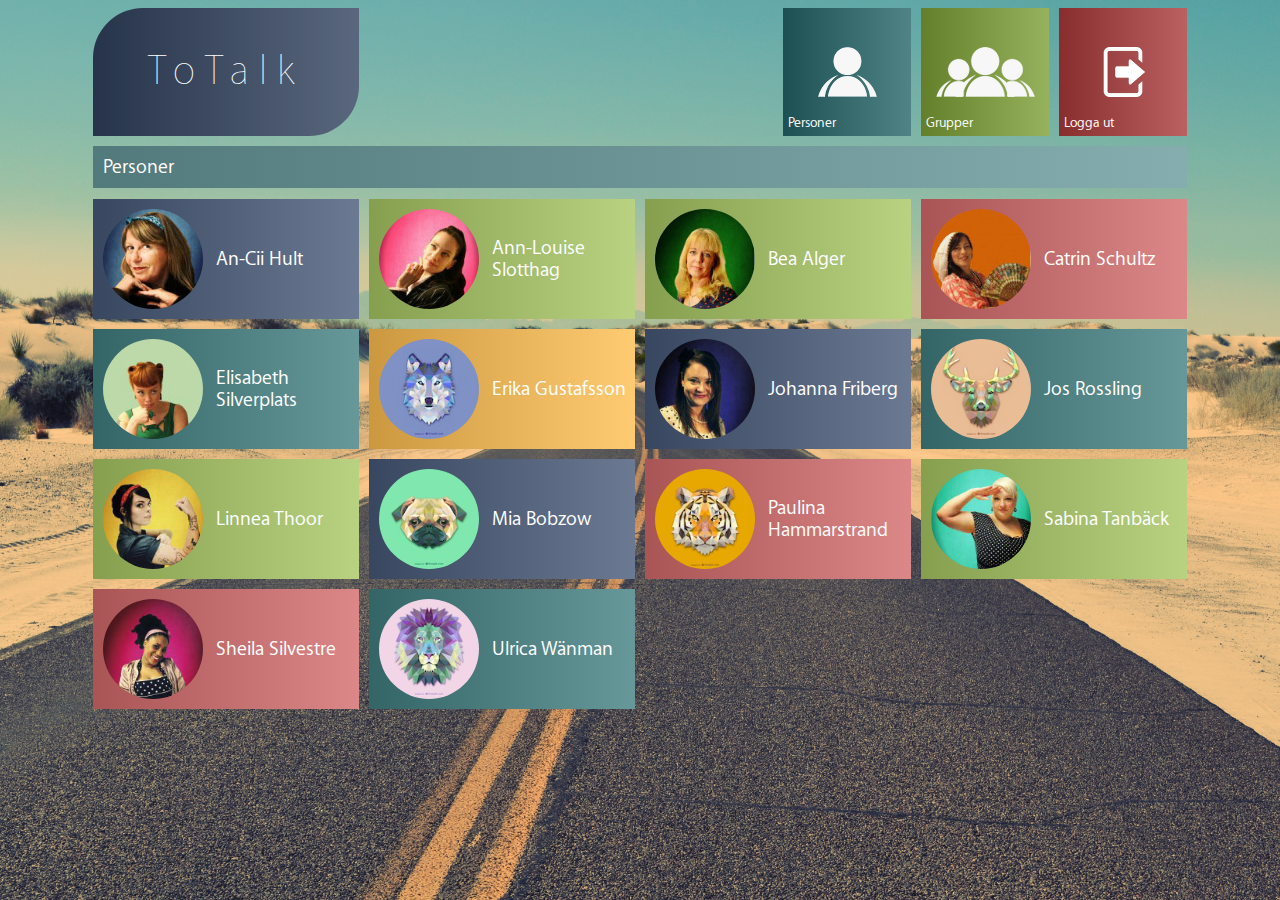
==== WebContent/zzz.html @ fb5f81db "Added lazy loading for members / documents / pictures / videos for all groups on the group-page. Add" ====
<!DOCTYPE html>
<html>
<head>
<meta http-equiv="Content-Type" content="text/html; charset=utf-8" />
<title>EzMsg</title>
<link rel="stylesheet" href="css/ezmsg-fonts.css">
<link rel="stylesheet" href="css/badge.css">
<link rel="stylesheet" href="css/ezmsg-colors-base.css">
<link rel="stylesheet" href="css/ezmsg-colors-3.css">
<link rel="stylesheet" href="css/ezmsg.css">
<script src="resources/jquery-1.10.2.min.js"></script>
<script src="resources/masonry.pkgd.min.js"></script>
<script src="js/ezmsg.js"></script>
</head>
<body>
	<div class="content">
		<div class="js-masonry" data-masonry-options='{ "columnWidth": 128, "itemSelector": ".m-item", "gutter": 10 }'>
			<div class="m-item square color-1-0 w2 logo">
				<div class="fulltext">ToTalk</div>
			</div>
			<div class="m-item square button color-2-0 persons skip-3 action-slide" data-slide-id="slider-persons">
				<div>Personer</div>
			</div>
			<div class="m-item square button color-3-0 groups action-slide" data-slide-id="slider-groups">
				<div>Grupper</div>
			</div>
			<!--  				<div class="m-item square button color-4-0 settings action-slide" data-slide-id="slider-settings"><div>Inställningar</div></div> -->
			<div class="m-item square button color-5-0 logout">
				<div>Logga ut</div>
			</div>
		</div>
	</div>
	<div class="content">
		<div class="slider">
			<div class="slider-tab slider-persons">
				<div class="js-masonry" data-masonry-options='{ "columnWidth": 128, "itemSelector": ".m-item", "gutter": 10 }'>
					<div class="m-item color-2-1 wf header">Personer</div>
					<div class="m-item profile color-1-2" id="p-a450278e-241e-4206-b3cf-ace05911a7da">
						<img class="round margin" src="p/3f6fb455-27a3-4edb-8d25-5009050d4467.jpg" alt="An-Cii Hult">
						<h3>An-Cii Hult</h3>
						<div class="message-area">
							<div class="messages">
								<div class="me">Hej</div>
								<div class="them">Hej</div>
								<div class="me">Vad gör du?</div>
								<div class="me">Jag har tråkigt</div>
								<div class="them">Ok, jag pillar med CSS</div>
							</div>
						</div>
					</div>
					<div class="m-item profile color-3-2" id="p-64ce7298-5330-497b-80c8-24613d970517">
						<img class="round margin" src="p/1a76a869-2bea-4d3a-8cc1-167838b16751.jpg" alt="Ann-Louise Slotthag">
						<h3>Ann-Louise Slotthag</h3>
						<div class="message-area">
							<div class="messages">
								<div class="me">Hej</div>
								<div class="them">Hej</div>
								<div class="me">Vad gör du?</div>
								<div class="me">Jag har tråkigt</div>
								<div class="them">Ok, jag pillar med CSS</div>
							</div>
						</div>
					</div>
					<div class="m-item profile color-3-2" id="p-7413379e-66e2-4748-a0a5-8432d54ec380">
						<img class="round margin" src="p/f3bc271f-5248-43d7-bcfb-cc2fadc77442.jpg" alt="Bea Alger">
						<h3>Bea Alger</h3>
						<div class="message-area">
							<div class="messages">
								<div class="me">Hej</div>
								<div class="them">Hej</div>
								<div class="me">Vad gör du?</div>
								<div class="me">Jag har tråkigt</div>
								<div class="them">Ok, jag pillar med CSS</div>
							</div>
						</div>
					</div>
					<div class="m-item profile color-5-2" id="p-9765862e-268a-4465-a238-3c7b7373d438">
						<img class="round margin" src="p/00b0ac4c-19df-48fb-bcdb-37871c68152a.jpg" alt="Catrin Schultz">
						<h3>Catrin Schultz</h3>
						<div class="message-area">
							<div class="messages">
								<div class="me">Hej</div>
								<div class="them">Hej</div>
								<div class="me">Vad gör du?</div>
								<div class="me">Jag har tråkigt</div>
								<div class="them">Ok, jag pillar med CSS</div>
							</div>
						</div>
					</div>
					<div class="m-item profile color-2-2" id="p-30212293-442e-46e1-ad41-f341d7d0a809">
						<img class="round margin" src="p/0d50f162-9da5-46fc-a6aa-7e7b13196b47.jpg" alt="Elisabeth Silverplats">
						<h3>Elisabeth Silverplats</h3>
						<div class="message-area">
							<div class="messages">
								<div class="me">Hej</div>
								<div class="them">Hej</div>
								<div class="me">Vad gör du?</div>
								<div class="me">Jag har tråkigt</div>
								<div class="them">Ok, jag pillar med CSS</div>
							</div>
						</div>
					</div>
					<div class="m-item profile color-4-2" id="p-282d21c6-696d-45fa-a8ab-f1abcf8615e1">
						<img class="round margin" src="p/default01.jpg" alt="Erika Gustafsson">
						<h3>Erika Gustafsson</h3>
						<div class="message-area">
							<div class="messages">
								<div class="me">Hej</div>
								<div class="them">Hej</div>
								<div class="me">Vad gör du?</div>
								<div class="me">Jag har tråkigt</div>
								<div class="them">Ok, jag pillar med CSS</div>
							</div>
						</div>
					</div>
					<div class="m-item profile color-1-2" id="p-74e7da80-51df-4aca-a1c5-ffefaa8a5347">
						<img class="round margin" src="p/ceddb0f6-cd6a-4320-a087-c70ba1a3664f.jpg" alt="Johanna Friberg">
						<h3>Johanna Friberg</h3>
						<div class="message-area">
							<div class="messages">
								<div class="me">Hej</div>
								<div class="them">Hej</div>
								<div class="me">Vad gör du?</div>
								<div class="me">Jag har tråkigt</div>
								<div class="them">Ok, jag pillar med CSS</div>
							</div>
						</div>
					</div>
					<div class="m-item profile color-2-2" id="p-c0911e78-be7a-478b-8aae-c7994d71aa14">
						<img class="round margin" src="p/default02.jpg" alt="Jos Rossling">
						<h3>Jos Rossling</h3>
						<div class="message-area">
							<div class="messages">
								<div class="me">Hej</div>
								<div class="them">Hej</div>
								<div class="me">Vad gör du?</div>
								<div class="me">Jag har tråkigt</div>
								<div class="them">Ok, jag pillar med CSS</div>
							</div>
						</div>
					</div>
					<div class="m-item profile color-3-2" id="p-162fbea2-a0bf-4744-9716-2f265eddbeab">
						<img class="round margin" src="p/1e95aaea-f5b2-44bc-a2bd-294d4be11f54.jpg" alt="Linnea Thoor">
						<h3>Linnea Thoor</h3>
						<div class="message-area">
							<div class="messages">
								<div class="me">Hej</div>
								<div class="them">Hej</div>
								<div class="me">Vad gör du?</div>
								<div class="me">Jag har tråkigt</div>
								<div class="them">Ok, jag pillar med CSS</div>
							</div>
						</div>
					</div>
					<div class="m-item profile color-1-2" id="p-49c66b88-4bc2-411b-a34a-58adff48ed2c">
						<img class="round margin" src="p/default03.jpg" alt="Mia Bobzow">
						<h3>Mia Bobzow</h3>
						<div class="message-area">
							<div class="messages">
								<div class="me">Hej</div>
								<div class="them">Hej</div>
								<div class="me">Vad gör du?</div>
								<div class="me">Jag har tråkigt</div>
								<div class="them">Ok, jag pillar med CSS</div>
							</div>
						</div>
					</div>
					<div class="m-item profile color-5-2" id="p-d94d9bf3-b082-417f-949a-3283c025f64d">
						<img class="round margin" src="p/default04.jpg" alt="Paulina Hammarstrand">
						<h3>Paulina Hammarstrand</h3>
						<div class="message-area">
							<div class="messages">
								<div class="me">Hej</div>
								<div class="them">Hej</div>
								<div class="me">Vad gör du?</div>
								<div class="me">Jag har tråkigt</div>
								<div class="them">Ok, jag pillar med CSS</div>
							</div>
						</div>
					</div>
					<div class="m-item profile color-3-2" id="p-5b1504f6-5dc0-4539-9881-d850f4d59ae5">
						<img class="round margin" src="p/cd7dcba3-af2c-4461-bf5b-9e00ea324081.jpg" alt="Sabina Tanbäck">
						<h3>Sabina Tanbäck</h3>
						<div class="message-area">
							<div class="messages">
								<div class="me">Hej</div>
								<div class="them">Hej</div>
								<div class="me">Vad gör du?</div>
								<div class="me">Jag har tråkigt</div>
								<div class="them">Ok, jag pillar med CSS</div>
							</div>
						</div>
					</div>
					<div class="m-item profile color-5-2" id="p-a096b041-96ac-49c9-a6db-ad28f499eb91">
						<img class="round margin" src="p/969e3102-d695-47c1-a59f-fcac5d57c871.jpg" alt="Sheila Silvestre">
						<h3>Sheila Silvestre</h3>
						<div class="message-area">
							<div class="messages">
								<div class="me">Hej</div>
								<div class="them">Hej</div>
								<div class="me">Vad gör du?</div>
								<div class="me">Jag har tråkigt</div>
								<div class="them">Ok, jag pillar med CSS</div>
							</div>
						</div>
					</div>
					<div class="m-item profile color-2-2" id="p-0d2e1b1e-2298-4d6d-810c-70ab83fbd647">
						<img class="round margin" src="p/default05.jpg" alt="Ulrica Wänman">
						<h3>Ulrica Wänman</h3>
						<div class="message-area">
							<div class="messages">
								<div class="me">Hej</div>
								<div class="them">Hej</div>
								<div class="me">Vad gör du?</div>
								<div class="me">Jag har tråkigt</div>
								<div class="them">Ok, jag pillar med CSS</div>
							</div>
						</div>
					</div>
				</div>
			</div>
			<div class="slider-tab slider-groups">
				<div class="js-masonry" data-masonry-options='{ "columnWidth": 128, "itemSelector": ".m-item", "gutter": 10 }'>
					<div class="m-item color-3-1 wf header">Grupper</div>
					<div class="m-item color-4-3 w4">
						<div class="fulltext">forumSKILL</div>
					</div>
					<div class="m-item square button members color-4-2" data-id="g-7d85aa49-de7d-49a5-b253-41ca07fe7089" data-slide-id="slider-members">
						<div>Medlemmar</div>
					</div>
					<div class="m-item square button documents color-4-2" data-id="g-7d85aa49-de7d-49a5-b253-41ca07fe7089" data-slide-id="slider-documents">
						<div>Dokument</div>
					</div>
					<div class="m-item square button pictures color-4-2" data-id="g-7d85aa49-de7d-49a5-b253-41ca07fe7089" data-slide-id="slider-pictures">
						<div>Bilder</div>
					</div>
					<div class="m-item square button videos color-4-2" data-id="g-7d85aa49-de7d-49a5-b253-41ca07fe7089" data-slide-id="slider-videos">
						<div>Filmer</div>
					</div>
					<div class="m-item skip-2 w6 h0 data color-4-2 g-7d85aa49-de7d-49a5-b253-41ca07fe7089">
					
						<div class="slider">
							<div class="slider-tab slider-members">
								<div class="header">Medlemmar</div>
							</div>
							<div class="slider-tab slider-documents">
								<div class="header">Dokument</div>
							</div>
							<div class="slider-tab slider-pictures">
								<div class="header">Bilder</div>
							</div>
							<div class="slider-tab slider-videos">
								<div class="header">Filmer</div>
							</div>
						</div>
					
					</div>
					<div class="m-item color-1-3 w4">
						<div class="fulltext">Mamas Retro Centrum</div>
					</div>
					<div class="m-item square button members color-1-2" data-id="g-49e6f2b3-b6c5-447c-8f79-e3baa07fa9ec">
						<div>Medlemmar</div>
					</div>
					<div class="m-item square button documents color-1-2" data-id="g-49e6f2b3-b6c5-447c-8f79-e3baa07fa9ec">
						<div>Dokument</div>
					</div>
					<div class="m-item square button pictures color-1-2" data-id="g-49e6f2b3-b6c5-447c-8f79-e3baa07fa9ec">
						<div>Bilder</div>
					</div>
					<div class="m-item square button videos color-1-2" data-id="g-49e6f2b3-b6c5-447c-8f79-e3baa07fa9ec">
						<div>Filmer</div>
					</div>
					<div class="m-item skip-2 w6 h0 data color-1-2 g-49e6f2b3-b6c5-447c-8f79-e3baa07fa9ec"></div>
					<div class="m-item color-5-3 w4">
						<div class="fulltext">Mamas Retro Gårdsten</div>
					</div>
					<div class="m-item square button members color-5-2" data-id="g-29d08eb6-a3ad-49b4-8f88-0b88c519f4bb">
						<div>Medlemmar</div>
					</div>
					<div class="m-item square button documents color-5-2" data-id="g-29d08eb6-a3ad-49b4-8f88-0b88c519f4bb">
						<div>Dokument</div>
					</div>
					<div class="m-item square button pictures color-5-2" data-id="g-29d08eb6-a3ad-49b4-8f88-0b88c519f4bb">
						<div>Bilder</div>
					</div>
					<div class="m-item square button videos color-5-2" data-id="g-29d08eb6-a3ad-49b4-8f88-0b88c519f4bb">
						<div>Filmer</div>
					</div>
					<div class="m-item skip-2 w6 h0 data color-5-2 g-29d08eb6-a3ad-49b4-8f88-0b88c519f4bb"></div>
					<div class="m-item color-2-3 w4">
						<div class="fulltext">Norma</div>
					</div>
					<div class="m-item square button members color-2-2" data-id="g-a5141cd1-4009-4db6-a853-9eebe97c26c5">
						<div>Medlemmar</div>
					</div>
					<div class="m-item square button documents color-2-2" data-id="g-a5141cd1-4009-4db6-a853-9eebe97c26c5">
						<div>Dokument</div>
					</div>
					<div class="m-item square button pictures color-2-2" data-id="g-a5141cd1-4009-4db6-a853-9eebe97c26c5">
						<div>Bilder</div>
					</div>
					<div class="m-item square button videos color-2-2" data-id="g-a5141cd1-4009-4db6-a853-9eebe97c26c5">
						<div>Filmer</div>
					</div>
					<div class="m-item skip-2 w6 h0 data color-2-2 g-a5141cd1-4009-4db6-a853-9eebe97c26c5"></div>
				</div>
			</div>
			<div class="slider-tab slider-settings">
				<div class="js-masonry" data-masonry-options='{ "columnWidth": 128, "itemSelector": ".m-item", "gutter": 10 }'>
					<div class="m-item color-4-1 wf header">Inställningar</div>
				</div>
			</div>
		</div>
		<div id="hover"></div>
	</div>
	<div class="data" id="data-overlay">
		<div class="overlay">
			<div class="name"></div>
			<div class="actions">
				<span class="action-send" data-content="data-send"></span>
			</div>
		</div>
	</div>
	<script src="js/ezmsg.js"></script>
</body>
</html>
---- WebContent/css/ezmsg-fonts.css ----
@font-face {
	font-family:'Myriad Set Pro';
	font-style:normal;
	font-weight:100;
	src:url("fonts/myriad-set-pro_ultralight.woff") format("woff"), url("fonts/myriad-set-pro_ultralight.ttf") format("truetype");
	*src:url('');
	/* Copyright (c) 1992 Adobe Systems Incorporated. All Rights Reserved. Myriad is a trademark of Adobe Systems Incorporated. */
}

@font-face {
	font-family:'Myriad Set Pro';
	font-style:normal;
	font-weight:200;
	src:url("fonts/myriad-set-pro_thin.woff") format("woff"), url("fonts/myriad-set-pro_thin.ttf") format("truetype");
	*src:url('');
	/* Copyright (c) 1992 Adobe Systems Incorporated. All Rights Reserved. Myriad is a trademark of Adobe Systems Incorporated. */
}

@font-face {
	font-family:'Myriad Set Pro';
	font-style:normal;
	font-weight:400;
	src:url("fonts/myriad-set-pro_text.woff") format("woff"), url("fonts/myriad-set-pro_text.ttf") format("truetype");
	*src:url('');
	/* Copyright (c) 1992 Adobe Systems Incorporated. All Rights Reserved. Myriad is a trademark of Adobe Systems Incorporated. */
}

@font-face {
	font-family:'Myriad Set Pro';
	font-style:normal;
	font-weight:600;
	src:url("fonts/myriad-set-pro_semibold.woff") format("woff"), url("fonts/myriad-set-pro_semibold.ttf") format("truetype");
	*src:url('');
	/* Copyright (c) 1992 Adobe Systems Incorporated. All Rights Reserved. Myriad is a trademark of Adobe Systems Incorporated. */
}
---- WebContent/css/badge.css ----
.outer-badge {
	background: #fff;
	border: 1px solid #ccc;
	min-width: 36px;
	height: 36px;
	border-radius: 18px;
	-moz-border-radius: 18px;
	-webkit-border-radius: 18px;
	box-shadow: 0px 1px 5px #ccc;
	-moz-box-shadow: 0px 1px 5px #ccc;
	-webkit-box-shadow: 0px 1px 5px #ccc;
	float: left;
	position: absolute;
	z-index: 10000;
	right: 10px;
	top: 10px;
}

.inner-badge {
	min-width: 30px;
	height: 30px;
	border-radius: 15px;
	-moz-border-radius: 15px;
	-webkit-border-radius: 15px;
	background: #f13c31;
	background: -moz-linear-gradient(100% 100% 90deg, #f13c31, #f79690);
	background: -webkit-gradient(linear, 0% 0%, 0% 100%, from(#f79690), to(#f13c31));
	background: -webkit-linear-gradient(#f79690, #f13c31);
	background: -o-linear-gradient(#f79690, #f13c31);
	margin: 2px;
	z-index: 10001;
}

.the-badge {
	color: #fff;
	padding: 4px 5px;
	margin: 0;
	text-align: center;
	text-shadow: 0px -1px 1px #e01b0f;
	z-index: 10002;
}

.the-badge.text {
	font-size: 18px;
}

.the-badge.number {
	font-size: 22px;
}
---- WebContent/css/ezmsg-colors-base.css ----
html {
	color: #FFF;
}

/*body {
	background: -webkit-gradient(linear, left top, left bottom, color-stop(0%, rgba(28, 29, 29, 1.0)), color-stop(100%, rgba(28, 29, 29, 0.5)));
	background-attachment: fixed;
	background-size: cover;
}*/

body {
	background-image: url(../img/background07.jpg);
	background-repeat: no-repeat;
	background-position: 50% 50%;
	background-color: #000000;
	background-attachment: fixed;
	background-size: cover;
}

.m-item {
	background: -moz-linear-gradient(left, rgba(0, 0, 0, 0.2) 0%, rgba(255, 255, 255, 0.2) 100%);
	background: -webkit-gradient(linear, left top, right top, color-stop(0%, rgba(0, 0, 0, 0.2)), color-stop(100%, rgba(255, 255, 255, 0.2)));
	background: -webkit-linear-gradient(left, rgba(0, 0, 0, 0.2) 0%, rgba(255, 255, 255, 0.2) 100%);
	background: -o-linear-gradient(left, rgba(0, 0, 0, 0.2) 0%, rgba(255, 255, 255, 0.2) 100%);
	background: -ms-linear-gradient(left, rgba(0, 0, 0, 0.2) 0%, rgba(255, 255, 255, 0.2) 100%);
	background: linear-gradient(left, rgba(0, 0, 0, 0.2) 0%, rgba(255, 255, 255, 0.2) 100%);
	filter: progid:DXImageTransform.Microsoft.gradient(startColorstr='#33000000', endColorstr='#33ffffff', GradientType=1);
}

.btn {
	font-size: 1em;
	margin-right: 2em;
	margin-top: 1em;
	background-color: #DBE2F2;
	border: 1px solid #C2CEE9;
	color: #222222;
	cursor: pointer;
	display: inline-block;
	line-height: 26px;
	opacity: 0.6;
	padding: 0.2em 1.5em;
	text-align: center;
	text-decoration: none;
	vertical-align: middle;
	border-radius: 3px;
	-webkit-border-radius: 3px;
	-moz-border-radius: 3px;
	margin-right: 2em;
}

.btn:hover {
	background-color: #4566A9;
	color: #ffffff;
}
---- WebContent/css/ezmsg-colors-3.css ----
.color-1-0 { background-color: #30415D }
.color-1-1 { background-color: #687892 }
.color-1-2 { background-color: #465977 }
.color-1-3 { background-color: #1D304F }
.color-1-4 { background-color: #0C1D37 }

.color-2-0 { background-color: #236467 }
.color-2-1 { background-color: #67989A }
.color-2-2 { background-color: #417E80 }
.color-2-3 { background-color: #0D4A4D }
.color-2-4 { background-color: #003133 }

.color-3-0 { background-color: #7D9F35 }
.color-3-1 { background-color: #D5EF9F }
.color-3-2 { background-color: #A7C763 }
.color-3-3 { background-color: #577714 }
.color-3-4 { background-color: #364F00 }

.color-4-0 { background-color: #FCAD26;}
.color-4-1 { background-color: #FFCD78 }
.color-4-2 { background-color: #FFBE4F }
.color-4-3 { background-color: #D78A05 }
.color-4-4 { background-color: #A96B00 }

.color-5-0 { background-color: #AA3939 }
.color-5-1 { background-color: #FFAAAA }
.color-5-2 { background-color: #D46A6A }
.color-5-3 { background-color: #801515 }
.color-5-4 { background-color: #550000 }
---- WebContent/css/ezmsg.css ----
/*
 * GENERAL STUFF
 */
html,body,div,span,applet,object,iframe,h1,h2,h3,h4,h5,h6,p,blockquote,pre,a,abbr,acronym,address,big,cite,code,del,dfn,em,img,ins,kbd,q,s,samp,small,strike,strong,sub,sup,tt,var,b,u,i,center,dl,dt,dd,ol,ul,li,fieldset,form,label,legend,table,caption,tbody,tfoot,thead,tr,th,td,article,aside,canvas,details,embed,figure,figcaption,footer,header,hgroup,menu,nav,output,ruby,section,summary,time,mark,audio,video
	{
	border: 0;
	font: inherit;
	vertical-align: baseline;
	outline: none;
	-webkit-font-smoothing: antialiased;
	-webkit-box-sizing: border-box;
	-moz-box-sizing: border-box;
	box-sizing: border-box;
}

html {
	word-wrap: break-word;
	font-family: 'Myriad Set Pro', sans-serif;
	font-size: 1em;
}

body {
	font-size: 90%;
}

.content {
	width: 1094px;
	margin: 0 auto;
	overflow: hidden;
	position: relative;
}

.content>.slider {
	position: relative;
	top: 0px;
	left: 0px;
	width: 10000px;
}

.content>.slider .slider-tab {
	float: left;
	width: 1114px;
}

.m-item>.slider {
	position: relative;
	top: 0px;
	left: 0px;
	width: 10000px;
}

.m-item>.slider .slider-tab {
	float: left;
	width: 818px;
	padding: 10px;
}

.data {
	display: none;
}

.round {
	-moz-border-radius: 50%;
	-webkit-border-radius: 50%;
	border-radius: 50%;
}

.margin {
	margin: 10px;
}

.loader {
	background: url(../img/o-000000-0.5.png);
	-moz-border-radius: 5px;
	-webkit-border-radius: 5px;
	border-radius: 5px;
	margin: 10px auto;
	padding: 10px 10px 7px 10px;
	width: 68px;
}

.loader-target {
	margin-left: -10px;
}

/*
 * MASONRY GENERAL
 */
.m-item {
	width: 128px;
	margin-bottom: 10px;
	overflow: hidden;
}

.m-item.square {
	height: 128px;
}

.m-item.w2 {
	width: 266px;
}

.m-item.w4 {
	width: 542px;
}

.m-item.w6 {
	width: 818px;
}

.m-item.w7 {
	width: 956px;
}

.m-item.w8,.m-item.wf {
	width: 1094px;
}

.m-item.h0 {
	height: 0px;
}

.m-item.header {
	font-size: 1.4em;
	font-weight: 400;
	padding: 10px;
}

.m-item.skip-1 {
	margin-left: 138px;
}

.m-item.skip-2 {
	margin-left: 276px;
}

.m-item.skip-3 {
	margin-left: 414px;
}

.m-item.skip-1-top {
	margin-top: 40px;
}

.m-item .fulltext {
	font-size: 3em;
	line-height: 108px;
	font-weight: 100;
	padding: 10px;
	margin: 0;
}
.m-item>.slider .header {
	font-size: 1.2em;
	font-weight: 400;
	padding: 10px;
	background: url(../img/o-000000-0.3.png);
}
/*
 * MASONRY OVERRIDE
 */
.m-item.button {
	cursor: pointer;
}

.m-item.button>div {
	background-position: center center;
	background-repeat: no-repeat;
	height: 100%;
	width: 100%;
	padding-top: 107px;
	padding-left: 5px;
}

.m-item.profile {
	width: 266px;
	cursor: pointer;
}

.m-item.profile img {
	display: inline-block;
	width: 100px;
	height: 100px;
	margin: 10px;
	vertical-align: middle;
}

.m-item.profile h3 {
	vertical-align: middle;
	font-size: 1.4em;
	display: inline-block;
	width: calc(100% -   124px);
}

.m-item.profile .message-area {
	font-size: 1.1em;
	height: calc(100% -   120px);
	display: none;
	background: url(../img/o-FFFFFF-0.5.png);
	color: #000;
	border-top: 1px solid #000;
}

.m-item.logo {
	-webkit-border-top-left-radius: 50px;
	-webkit-border-bottom-right-radius: 50px;
	-moz-border-radius-topleft: 50px;
	-moz-border-radius-bottomright: 50px;
	border-top-left-radius: 50px;
	border-bottom-right-radius: 50px;
}

.m-item.logo>div {
	text-align: center;
	letter-spacing: 10px;
}

.m-item.groups>div,.m-item.members>div {
	background-image: url(../img/icon-groups.png);
}

.m-item.persons>div {
	background-image: url(../img/icon-persons.png);
}

.m-item.settings>div {
	background-image: url(../img/icon-settings.png);
}

.m-item.logout>div {
	background-image: url(../img/icon-logout.png);
}

.m-item.pictures>div {
	background-image: url(../img/icon-pictures.png);
}

.m-item.videos>div {
	background-image: url(../img/icon-videos.png);
}

.m-item.documents>div {
	background-image: url(../img/icon-documents.png);
}

.scroll-y {
	overflow-y: scroll !important;
}

.loader-target > .profile {
	width: 259px;
	display: inline-block;
	margin: 10px 0 0 10px;
	cursor: auto;
}

/*
 * MESSAGES
 */
.message-area .messages .them {
	padding: 10px;
}

.message-area .messages .me {
	background: url(../img/o-FFFFFF-0.5.png);
	padding: 10px;
}

/*
 * EFFECTS
 */
  
.m-item .overlay {
	width: 100%;
	height: 100%;
	padding: 4px;
	background: url(../img/o-000000-0.5.png) repeat;
}

.full-overlay {
	position: absolute;
	top: 0;
	left: 0;
	width: 100%;
	height: 100%;
	background-image: url(../img/o-000000-0.5.png);
}

.send-message .text-area textarea {
	color: #000;
	-moz-border-radius: 8px;
	-webkit-border-radius: 8px;
	border-radius: 8px;
	margin: 10px 0px 10px 0px;
	padding: 10px;
	height: 200px;
	width: 100%;
	border: #999 1px solid;
}

.send-message textarea:focus {
	outline: none;
	border: #35a5e5 1px solid;
}

/*
 * BOXES
 */
.info,.success,.error,.warning,.tip,.secure,.message,.download,.purchase,.print{margin:20px 50px; padding:10px;-webkit-border-radius: 3px;-moz-border-radius: 3px;border-radius: 3px;}
.info h4,.success h4,.error h4,.warning h4,.tip h4,.secure h4,.message h4,.download h4,.purchase h4,.print h4 { margin:5px 5px 5px 80px;padding:0; font-size:1.4em;}
.info p,.success p,.error p,.warning p,.tip p,.secure p,.message p,.download p,.purchase p,.print p { font-size:1.2em; color:#000; margin:5px 5px 5px 80px; }
.info{border:1px solid #0e7fad;color:#0e7fad;background:#c0e9fa url('../img/info-info.png') no-repeat; background-position:30px 20px;}
.success{border:1px solid #4f8746;color:#4f8746;background:#d4ffcd url('../img/info-success.png') no-repeat; background-position:30px 20px;}
.error{border:1px solid #641f1a;color:#641f1a;background:#ffd2d4 url('../img/info-error.png') no-repeat; background-position:30px 20px;}
.warning{border:1px solid #9d9c49;color:#9d9c49;background:#fdfdcb url('../img/info-warning.png') no-repeat; background-position:30px 20px;}
.tip{border:1px solid #c77d10;color:#c77d10;background:#f9d69e url('../img/info-tip.png') no-repeat; background-position:30px 20px;}
.secure{border:1px solid #9638f1;color:#9638f1;background:#e5cefc url('../img/info-secure.png') no-repeat; background-position:30px 20px;}
.message{border:1px solid #000;color:#000;background:#efefef url('../img/info-message.png') no-repeat; background-position:30px 20px;}
.download{border:1px solid #04b5eb;color:#04b5eb;background:#f7f7f7 url('../img/info-download.png') no-repeat; background-position:30px 20px;}
.purchase{border:1px solid #426164;color:#426164;background:#c2e1e3 url('../img/info-purchase.png') no-repeat; background-position:30px 20px;}
.print{border:1px solid #3c4b5e;color:#3c4b5e;background:#c8d9e3 url('../img/info-print.png') no-repeat; background-position:30px 20px;}
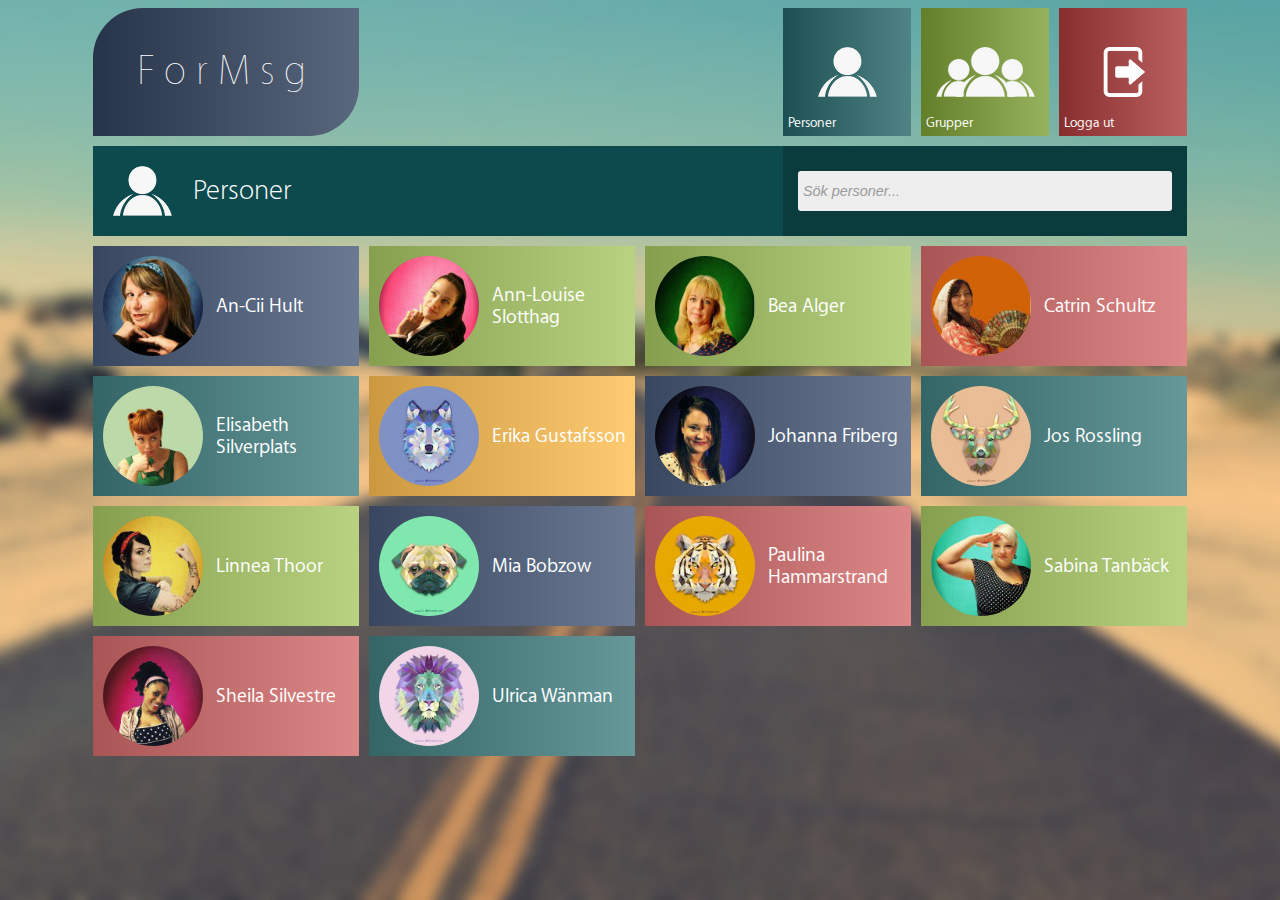
==== commit 63847bbf: "Added latest data as data-dump, added clickTarget for profiles so clicking on text and input-fields " ====
--- a/WebContent/zzz.html
+++ b/WebContent/zzz.html
@@ -3,7 +3,7 @@
 <html>
 <head>
 <meta http-equiv="Content-Type" content="text/html; charset=utf-8" />
-<title>EzMsg</title>
+<title>ForMessage</title>
 <link rel="stylesheet" href="css/ezmsg-fonts.css">
 <link rel="stylesheet" href="css/badge.css">
 <link rel="stylesheet" href="css/ezmsg-colors-base.css">
@@ -17,7 +17,7 @@
 	<div class="content">
 		<div class="js-masonry" data-masonry-options='{ "columnWidth": 128, "itemSelector": ".m-item", "gutter": 10 }'>
 			<div class="m-item square color-1-0 w2 logo">
-				<div class="fulltext">ToTalk</div>
+				<div class="fulltext">ForMsg</div>
 			</div>
 			<div class="m-item square button color-2-0 persons skip-3 action-slide" data-slide-id="slider-persons">
 				<div>Personer</div>
@@ -35,275 +35,222 @@
 		<div class="slider">
 			<div class="slider-tab slider-persons">
 				<div class="js-masonry" data-masonry-options='{ "columnWidth": 128, "itemSelector": ".m-item", "gutter": 10 }'>
-					<div class="m-item color-2-1 wf header">Personer</div>
+					<div class="m-item color-2-3 wf header header-persons">
+						Personer
+						<form class="form-wrapper cf">
+							<input type="text" placeholder="Sök personer..." required class="contracting-search-field search-default">
+							<button type="submit">Rensa</button>
+						</form>
+					</div>
 					<div class="m-item profile color-1-2" id="p-a450278e-241e-4206-b3cf-ace05911a7da">
+						<div class="clickTarget">
 						<img class="round margin" src="p/3f6fb455-27a3-4edb-8d25-5009050d4467.jpg" alt="An-Cii Hult">
 						<h3>An-Cii Hult</h3>
-						<div class="message-area">
-							<div class="messages">
-								<div class="me">Hej</div>
-								<div class="them">Hej</div>
-								<div class="me">Vad gör du?</div>
-								<div class="me">Jag har tråkigt</div>
-								<div class="them">Ok, jag pillar med CSS</div>
-							</div>
 						</div>
 					</div>
 					<div class="m-item profile color-3-2" id="p-64ce7298-5330-497b-80c8-24613d970517">
 						<img class="round margin" src="p/1a76a869-2bea-4d3a-8cc1-167838b16751.jpg" alt="Ann-Louise Slotthag">
 						<h3>Ann-Louise Slotthag</h3>
-						<div class="message-area">
-							<div class="messages">
-								<div class="me">Hej</div>
-								<div class="them">Hej</div>
-								<div class="me">Vad gör du?</div>
-								<div class="me">Jag har tråkigt</div>
-								<div class="them">Ok, jag pillar med CSS</div>
-							</div>
-						</div>
 					</div>
 					<div class="m-item profile color-3-2" id="p-7413379e-66e2-4748-a0a5-8432d54ec380">
 						<img class="round margin" src="p/f3bc271f-5248-43d7-bcfb-cc2fadc77442.jpg" alt="Bea Alger">
 						<h3>Bea Alger</h3>
-						<div class="message-area">
-							<div class="messages">
-								<div class="me">Hej</div>
-								<div class="them">Hej</div>
-								<div class="me">Vad gör du?</div>
-								<div class="me">Jag har tråkigt</div>
-								<div class="them">Ok, jag pillar med CSS</div>
-							</div>
-						</div>
 					</div>
 					<div class="m-item profile color-5-2" id="p-9765862e-268a-4465-a238-3c7b7373d438">
 						<img class="round margin" src="p/00b0ac4c-19df-48fb-bcdb-37871c68152a.jpg" alt="Catrin Schultz">
 						<h3>Catrin Schultz</h3>
-						<div class="message-area">
-							<div class="messages">
-								<div class="me">Hej</div>
-								<div class="them">Hej</div>
-								<div class="me">Vad gör du?</div>
-								<div class="me">Jag har tråkigt</div>
-								<div class="them">Ok, jag pillar med CSS</div>
-							</div>
-						</div>
 					</div>
 					<div class="m-item profile color-2-2" id="p-30212293-442e-46e1-ad41-f341d7d0a809">
 						<img class="round margin" src="p/0d50f162-9da5-46fc-a6aa-7e7b13196b47.jpg" alt="Elisabeth Silverplats">
 						<h3>Elisabeth Silverplats</h3>
-						<div class="message-area">
-							<div class="messages">
-								<div class="me">Hej</div>
-								<div class="them">Hej</div>
-								<div class="me">Vad gör du?</div>
-								<div class="me">Jag har tråkigt</div>
-								<div class="them">Ok, jag pillar med CSS</div>
-							</div>
-						</div>
 					</div>
 					<div class="m-item profile color-4-2" id="p-282d21c6-696d-45fa-a8ab-f1abcf8615e1">
 						<img class="round margin" src="p/default01.jpg" alt="Erika Gustafsson">
 						<h3>Erika Gustafsson</h3>
-						<div class="message-area">
-							<div class="messages">
-								<div class="me">Hej</div>
-								<div class="them">Hej</div>
-								<div class="me">Vad gör du?</div>
-								<div class="me">Jag har tråkigt</div>
-								<div class="them">Ok, jag pillar med CSS</div>
-							</div>
-						</div>
 					</div>
 					<div class="m-item profile color-1-2" id="p-74e7da80-51df-4aca-a1c5-ffefaa8a5347">
 						<img class="round margin" src="p/ceddb0f6-cd6a-4320-a087-c70ba1a3664f.jpg" alt="Johanna Friberg">
 						<h3>Johanna Friberg</h3>
-						<div class="message-area">
-							<div class="messages">
-								<div class="me">Hej</div>
-								<div class="them">Hej</div>
-								<div class="me">Vad gör du?</div>
-								<div class="me">Jag har tråkigt</div>
-								<div class="them">Ok, jag pillar med CSS</div>
-							</div>
-						</div>
 					</div>
 					<div class="m-item profile color-2-2" id="p-c0911e78-be7a-478b-8aae-c7994d71aa14">
 						<img class="round margin" src="p/default02.jpg" alt="Jos Rossling">
 						<h3>Jos Rossling</h3>
-						<div class="message-area">
-							<div class="messages">
-								<div class="me">Hej</div>
-								<div class="them">Hej</div>
-								<div class="me">Vad gör du?</div>
-								<div class="me">Jag har tråkigt</div>
-								<div class="them">Ok, jag pillar med CSS</div>
-							</div>
-						</div>
 					</div>
 					<div class="m-item profile color-3-2" id="p-162fbea2-a0bf-4744-9716-2f265eddbeab">
 						<img class="round margin" src="p/1e95aaea-f5b2-44bc-a2bd-294d4be11f54.jpg" alt="Linnea Thoor">
 						<h3>Linnea Thoor</h3>
-						<div class="message-area">
-							<div class="messages">
-								<div class="me">Hej</div>
-								<div class="them">Hej</div>
-								<div class="me">Vad gör du?</div>
-								<div class="me">Jag har tråkigt</div>
-								<div class="them">Ok, jag pillar med CSS</div>
-							</div>
-						</div>
 					</div>
 					<div class="m-item profile color-1-2" id="p-49c66b88-4bc2-411b-a34a-58adff48ed2c">
 						<img class="round margin" src="p/default03.jpg" alt="Mia Bobzow">
 						<h3>Mia Bobzow</h3>
-						<div class="message-area">
-							<div class="messages">
-								<div class="me">Hej</div>
-								<div class="them">Hej</div>
-								<div class="me">Vad gör du?</div>
-								<div class="me">Jag har tråkigt</div>
-								<div class="them">Ok, jag pillar med CSS</div>
-							</div>
-						</div>
 					</div>
 					<div class="m-item profile color-5-2" id="p-d94d9bf3-b082-417f-949a-3283c025f64d">
 						<img class="round margin" src="p/default04.jpg" alt="Paulina Hammarstrand">
 						<h3>Paulina Hammarstrand</h3>
-						<div class="message-area">
-							<div class="messages">
-								<div class="me">Hej</div>
-								<div class="them">Hej</div>
-								<div class="me">Vad gör du?</div>
-								<div class="me">Jag har tråkigt</div>
-								<div class="them">Ok, jag pillar med CSS</div>
-							</div>
-						</div>
 					</div>
 					<div class="m-item profile color-3-2" id="p-5b1504f6-5dc0-4539-9881-d850f4d59ae5">
 						<img class="round margin" src="p/cd7dcba3-af2c-4461-bf5b-9e00ea324081.jpg" alt="Sabina Tanbäck">
 						<h3>Sabina Tanbäck</h3>
-						<div class="message-area">
-							<div class="messages">
-								<div class="me">Hej</div>
-								<div class="them">Hej</div>
-								<div class="me">Vad gör du?</div>
-								<div class="me">Jag har tråkigt</div>
-								<div class="them">Ok, jag pillar med CSS</div>
-							</div>
-						</div>
 					</div>
 					<div class="m-item profile color-5-2" id="p-a096b041-96ac-49c9-a6db-ad28f499eb91">
 						<img class="round margin" src="p/969e3102-d695-47c1-a59f-fcac5d57c871.jpg" alt="Sheila Silvestre">
 						<h3>Sheila Silvestre</h3>
-						<div class="message-area">
-							<div class="messages">
-								<div class="me">Hej</div>
-								<div class="them">Hej</div>
-								<div class="me">Vad gör du?</div>
-								<div class="me">Jag har tråkigt</div>
-								<div class="them">Ok, jag pillar med CSS</div>
-							</div>
-						</div>
 					</div>
 					<div class="m-item profile color-2-2" id="p-0d2e1b1e-2298-4d6d-810c-70ab83fbd647">
 						<img class="round margin" src="p/default05.jpg" alt="Ulrica Wänman">
 						<h3>Ulrica Wänman</h3>
-						<div class="message-area">
-							<div class="messages">
-								<div class="me">Hej</div>
-								<div class="them">Hej</div>
-								<div class="me">Vad gör du?</div>
-								<div class="me">Jag har tråkigt</div>
-								<div class="them">Ok, jag pillar med CSS</div>
-							</div>
-						</div>
 					</div>
 				</div>
 			</div>
 			<div class="slider-tab slider-groups">
 				<div class="js-masonry" data-masonry-options='{ "columnWidth": 128, "itemSelector": ".m-item", "gutter": 10 }'>
-					<div class="m-item color-3-1 wf header">Grupper</div>
+					<div class="m-item color-3-3 wf header header-groups">
+						Grupper
+						<form class="form-wrapper cf">
+							<input type="text" placeholder="Sök grupper..." required class="contracting-search-field search-default">
+							<button type="submit">Rensa</button>
+						</form>
+					</div>
 					<div class="m-item color-4-3 w4">
 						<div class="fulltext">forumSKILL</div>
 					</div>
-					<div class="m-item square button members color-4-2" data-id="g-7d85aa49-de7d-49a5-b253-41ca07fe7089" data-slide-id="slider-members">
-						<div>Medlemmar</div>
-					</div>
-					<div class="m-item square button documents color-4-2" data-id="g-7d85aa49-de7d-49a5-b253-41ca07fe7089" data-slide-id="slider-documents">
-						<div>Dokument</div>
-					</div>
-					<div class="m-item square button pictures color-4-2" data-id="g-7d85aa49-de7d-49a5-b253-41ca07fe7089" data-slide-id="slider-pictures">
-						<div>Bilder</div>
-					</div>
-					<div class="m-item square button videos color-4-2" data-id="g-7d85aa49-de7d-49a5-b253-41ca07fe7089" data-slide-id="slider-videos">
-						<div>Filmer</div>
-					</div>
-					<div class="m-item skip-2 w6 h0 data color-4-2 g-7d85aa49-de7d-49a5-b253-41ca07fe7089">
-					
-						<div class="slider">
-							<div class="slider-tab slider-members">
-								<div class="header">Medlemmar</div>
-							</div>
-							<div class="slider-tab slider-documents">
-								<div class="header">Dokument</div>
-							</div>
-							<div class="slider-tab slider-pictures">
-								<div class="header">Bilder</div>
-							</div>
-							<div class="slider-tab slider-videos">
-								<div class="header">Filmer</div>
-							</div>
-						</div>
-					
+					<div class="m-item square button members color-4-2" data-id="g-7d85aa49-de7d-49a5-b253-41ca07fe7089" data-slide-id="slider-members-7d85aa49-de7d-49a5-b253-41ca07fe7089">
+						<div>Medlemmar</div>
+					</div>
+					<div class="m-item square button documents color-4-2" data-id="g-7d85aa49-de7d-49a5-b253-41ca07fe7089" data-slide-id="slider-documents-7d85aa49-de7d-49a5-b253-41ca07fe7089">
+						<div>Dokument</div>
+					</div>
+					<div class="m-item square button pictures color-4-2" data-id="g-7d85aa49-de7d-49a5-b253-41ca07fe7089" data-slide-id="slider-pictures-7d85aa49-de7d-49a5-b253-41ca07fe7089">
+						<div>Bilder</div>
+					</div>
+					<div class="m-item square button videos color-4-2" data-id="g-7d85aa49-de7d-49a5-b253-41ca07fe7089" data-slide-id="slider-videos-7d85aa49-de7d-49a5-b253-41ca07fe7089">
+						<div>Filmer</div>
+					</div>
+					<div class="m-item wf h0 scroll-y data color-4-2 g-7d85aa49-de7d-49a5-b253-41ca07fe7089">
+						<div class="slider">
+							<div class="slider-tab slider-members-7d85aa49-de7d-49a5-b253-41ca07fe7089 lazy-loading" data-contentUrl="content.php?content=members&groupId=7d85aa49-de7d-49a5-b253-41ca07fe7089">
+								<div class="header">Medlemmar</div>
+								<div class="loader-target"></div>
+							</div>
+							<div class="slider-tab slider-documents-7d85aa49-de7d-49a5-b253-41ca07fe7089 lazy-loading" data-contentUrl="content.php?content=documents&groupId=7d85aa49-de7d-49a5-b253-41ca07fe7089">
+								<div class="header">Dokument</div>
+								<div class="loader-target"></div>
+							</div>
+							<div class="slider-tab slider-pictures-7d85aa49-de7d-49a5-b253-41ca07fe7089 lazy-loading" data-contentUrl="content.php?content=pictures&groupId=7d85aa49-de7d-49a5-b253-41ca07fe7089">
+								<div class="header">Bilder</div>
+								<div class="loader-target"></div>
+							</div>
+							<div class="slider-tab slider-videos-7d85aa49-de7d-49a5-b253-41ca07fe7089 lazy-loading" data-contentUrl="content.php?content=videos&groupId=7d85aa49-de7d-49a5-b253-41ca07fe7089">
+								<div class="header">Filmer</div>
+								<div class="loader-target"></div>
+							</div>
+						</div>
 					</div>
 					<div class="m-item color-1-3 w4">
 						<div class="fulltext">Mamas Retro Centrum</div>
 					</div>
-					<div class="m-item square button members color-1-2" data-id="g-49e6f2b3-b6c5-447c-8f79-e3baa07fa9ec">
-						<div>Medlemmar</div>
-					</div>
-					<div class="m-item square button documents color-1-2" data-id="g-49e6f2b3-b6c5-447c-8f79-e3baa07fa9ec">
-						<div>Dokument</div>
-					</div>
-					<div class="m-item square button pictures color-1-2" data-id="g-49e6f2b3-b6c5-447c-8f79-e3baa07fa9ec">
-						<div>Bilder</div>
-					</div>
-					<div class="m-item square button videos color-1-2" data-id="g-49e6f2b3-b6c5-447c-8f79-e3baa07fa9ec">
-						<div>Filmer</div>
-					</div>
-					<div class="m-item skip-2 w6 h0 data color-1-2 g-49e6f2b3-b6c5-447c-8f79-e3baa07fa9ec"></div>
+					<div class="m-item square button members color-1-2" data-id="g-49e6f2b3-b6c5-447c-8f79-e3baa07fa9ec" data-slide-id="slider-members-49e6f2b3-b6c5-447c-8f79-e3baa07fa9ec">
+						<div>Medlemmar</div>
+					</div>
+					<div class="m-item square button documents color-1-2" data-id="g-49e6f2b3-b6c5-447c-8f79-e3baa07fa9ec" data-slide-id="slider-documents-49e6f2b3-b6c5-447c-8f79-e3baa07fa9ec">
+						<div>Dokument</div>
+					</div>
+					<div class="m-item square button pictures color-1-2" data-id="g-49e6f2b3-b6c5-447c-8f79-e3baa07fa9ec" data-slide-id="slider-pictures-49e6f2b3-b6c5-447c-8f79-e3baa07fa9ec">
+						<div>Bilder</div>
+					</div>
+					<div class="m-item square button videos color-1-2" data-id="g-49e6f2b3-b6c5-447c-8f79-e3baa07fa9ec" data-slide-id="slider-videos-49e6f2b3-b6c5-447c-8f79-e3baa07fa9ec">
+						<div>Filmer</div>
+					</div>
+					<div class="m-item wf h0 scroll-y data color-1-2 g-49e6f2b3-b6c5-447c-8f79-e3baa07fa9ec">
+						<div class="slider">
+							<div class="slider-tab slider-members-49e6f2b3-b6c5-447c-8f79-e3baa07fa9ec lazy-loading" data-contentUrl="content.php?content=members&groupId=49e6f2b3-b6c5-447c-8f79-e3baa07fa9ec">
+								<div class="header">Medlemmar</div>
+								<div class="loader-target"></div>
+							</div>
+							<div class="slider-tab slider-documents-49e6f2b3-b6c5-447c-8f79-e3baa07fa9ec lazy-loading" data-contentUrl="content.php?content=documents&groupId=49e6f2b3-b6c5-447c-8f79-e3baa07fa9ec">
+								<div class="header">Dokument</div>
+								<div class="loader-target"></div>
+							</div>
+							<div class="slider-tab slider-pictures-49e6f2b3-b6c5-447c-8f79-e3baa07fa9ec lazy-loading" data-contentUrl="content.php?content=pictures&groupId=49e6f2b3-b6c5-447c-8f79-e3baa07fa9ec">
+								<div class="header">Bilder</div>
+								<div class="loader-target"></div>
+							</div>
+							<div class="slider-tab slider-videos-49e6f2b3-b6c5-447c-8f79-e3baa07fa9ec lazy-loading" data-contentUrl="content.php?content=videos&groupId=49e6f2b3-b6c5-447c-8f79-e3baa07fa9ec">
+								<div class="header">Filmer</div>
+								<div class="loader-target"></div>
+							</div>
+						</div>
+					</div>
 					<div class="m-item color-5-3 w4">
 						<div class="fulltext">Mamas Retro Gårdsten</div>
 					</div>
-					<div class="m-item square button members color-5-2" data-id="g-29d08eb6-a3ad-49b4-8f88-0b88c519f4bb">
-						<div>Medlemmar</div>
-					</div>
-					<div class="m-item square button documents color-5-2" data-id="g-29d08eb6-a3ad-49b4-8f88-0b88c519f4bb">
-						<div>Dokument</div>
-					</div>
-					<div class="m-item square button pictures color-5-2" data-id="g-29d08eb6-a3ad-49b4-8f88-0b88c519f4bb">
-						<div>Bilder</div>
-					</div>
-					<div class="m-item square button videos color-5-2" data-id="g-29d08eb6-a3ad-49b4-8f88-0b88c519f4bb">
-						<div>Filmer</div>
-					</div>
-					<div class="m-item skip-2 w6 h0 data color-5-2 g-29d08eb6-a3ad-49b4-8f88-0b88c519f4bb"></div>
+					<div class="m-item square button members color-5-2" data-id="g-29d08eb6-a3ad-49b4-8f88-0b88c519f4bb" data-slide-id="slider-members-29d08eb6-a3ad-49b4-8f88-0b88c519f4bb">
+						<div>Medlemmar</div>
+					</div>
+					<div class="m-item square button documents color-5-2" data-id="g-29d08eb6-a3ad-49b4-8f88-0b88c519f4bb" data-slide-id="slider-documents-29d08eb6-a3ad-49b4-8f88-0b88c519f4bb">
+						<div>Dokument</div>
+					</div>
+					<div class="m-item square button pictures color-5-2" data-id="g-29d08eb6-a3ad-49b4-8f88-0b88c519f4bb" data-slide-id="slider-pictures-29d08eb6-a3ad-49b4-8f88-0b88c519f4bb">
+						<div>Bilder</div>
+					</div>
+					<div class="m-item square button videos color-5-2" data-id="g-29d08eb6-a3ad-49b4-8f88-0b88c519f4bb" data-slide-id="slider-videos-29d08eb6-a3ad-49b4-8f88-0b88c519f4bb">
+						<div>Filmer</div>
+					</div>
+					<div class="m-item wf h0 scroll-y data color-5-2 g-29d08eb6-a3ad-49b4-8f88-0b88c519f4bb">
+						<div class="slider">
+							<div class="slider-tab slider-members-29d08eb6-a3ad-49b4-8f88-0b88c519f4bb lazy-loading" data-contentUrl="content.php?content=members&groupId=29d08eb6-a3ad-49b4-8f88-0b88c519f4bb">
+								<div class="header">Medlemmar</div>
+								<div class="loader-target"></div>
+							</div>
+							<div class="slider-tab slider-documents-29d08eb6-a3ad-49b4-8f88-0b88c519f4bb lazy-loading" data-contentUrl="content.php?content=documents&groupId=29d08eb6-a3ad-49b4-8f88-0b88c519f4bb">
+								<div class="header">Dokument</div>
+								<div class="loader-target"></div>
+							</div>
+							<div class="slider-tab slider-pictures-29d08eb6-a3ad-49b4-8f88-0b88c519f4bb lazy-loading" data-contentUrl="content.php?content=pictures&groupId=29d08eb6-a3ad-49b4-8f88-0b88c519f4bb">
+								<div class="header">Bilder</div>
+								<div class="loader-target"></div>
+							</div>
+							<div class="slider-tab slider-videos-29d08eb6-a3ad-49b4-8f88-0b88c519f4bb lazy-loading" data-contentUrl="content.php?content=videos&groupId=29d08eb6-a3ad-49b4-8f88-0b88c519f4bb">
+								<div class="header">Filmer</div>
+								<div class="loader-target"></div>
+							</div>
+						</div>
+					</div>
 					<div class="m-item color-2-3 w4">
 						<div class="fulltext">Norma</div>
 					</div>
-					<div class="m-item square button members color-2-2" data-id="g-a5141cd1-4009-4db6-a853-9eebe97c26c5">
-						<div>Medlemmar</div>
-					</div>
-					<div class="m-item square button documents color-2-2" data-id="g-a5141cd1-4009-4db6-a853-9eebe97c26c5">
-						<div>Dokument</div>
-					</div>
-					<div class="m-item square button pictures color-2-2" data-id="g-a5141cd1-4009-4db6-a853-9eebe97c26c5">
-						<div>Bilder</div>
-					</div>
-					<div class="m-item square button videos color-2-2" data-id="g-a5141cd1-4009-4db6-a853-9eebe97c26c5">
-						<div>Filmer</div>
-					</div>
-					<div class="m-item skip-2 w6 h0 data color-2-2 g-a5141cd1-4009-4db6-a853-9eebe97c26c5"></div>
+					<div class="m-item square button members color-2-2" data-id="g-a5141cd1-4009-4db6-a853-9eebe97c26c5" data-slide-id="slider-members-a5141cd1-4009-4db6-a853-9eebe97c26c5">
+						<div>Medlemmar</div>
+					</div>
+					<div class="m-item square button documents color-2-2" data-id="g-a5141cd1-4009-4db6-a853-9eebe97c26c5" data-slide-id="slider-documents-a5141cd1-4009-4db6-a853-9eebe97c26c5">
+						<div>Dokument</div>
+					</div>
+					<div class="m-item square button pictures color-2-2" data-id="g-a5141cd1-4009-4db6-a853-9eebe97c26c5" data-slide-id="slider-pictures-a5141cd1-4009-4db6-a853-9eebe97c26c5">
+						<div>Bilder</div>
+					</div>
+					<div class="m-item square button videos color-2-2" data-id="g-a5141cd1-4009-4db6-a853-9eebe97c26c5" data-slide-id="slider-videos-a5141cd1-4009-4db6-a853-9eebe97c26c5">
+						<div>Filmer</div>
+					</div>
+					<div class="m-item wf h0 scroll-y data color-2-2 g-a5141cd1-4009-4db6-a853-9eebe97c26c5">
+						<div class="slider">
+							<div class="slider-tab slider-members-a5141cd1-4009-4db6-a853-9eebe97c26c5 lazy-loading" data-contentUrl="content.php?content=members&groupId=a5141cd1-4009-4db6-a853-9eebe97c26c5">
+								<div class="header">Medlemmar</div>
+								<div class="loader-target"></div>
+							</div>
+							<div class="slider-tab slider-documents-a5141cd1-4009-4db6-a853-9eebe97c26c5 lazy-loading" data-contentUrl="content.php?content=documents&groupId=a5141cd1-4009-4db6-a853-9eebe97c26c5">
+								<div class="header">Dokument</div>
+								<div class="loader-target"></div>
+							</div>
+							<div class="slider-tab slider-pictures-a5141cd1-4009-4db6-a853-9eebe97c26c5 lazy-loading" data-contentUrl="content.php?content=pictures&groupId=a5141cd1-4009-4db6-a853-9eebe97c26c5">
+								<div class="header">Bilder</div>
+								<div class="loader-target"></div>
+							</div>
+							<div class="slider-tab slider-videos-a5141cd1-4009-4db6-a853-9eebe97c26c5 lazy-loading" data-contentUrl="content.php?content=videos&groupId=a5141cd1-4009-4db6-a853-9eebe97c26c5">
+								<div class="header">Filmer</div>
+								<div class="loader-target"></div>
+							</div>
+						</div>
+					</div>
 				</div>
 			</div>
 			<div class="slider-tab slider-settings">
--- a/WebContent/css/ezmsg-colors-base.css
+++ b/WebContent/css/ezmsg-colors-base.css
@@ -9,10 +9,10 @@
 }*/
 
 body {
-	background-image: url(../img/background07.jpg);
+	background-image: url(../img/bg01.jpg);
 	background-repeat: no-repeat;
 	background-position: 50% 50%;
-	background-color: #000000;
+	background-color: #292931;
 	background-attachment: fixed;
 	background-size: cover;
 }
@@ -51,4 +51,31 @@
 .btn:hover {
 	background-color: #4566A9;
 	color: #ffffff;
-}+}
+
+.form-wrapper button {
+    background: #687892;
+}   
+   
+.form-wrapper button:hover{     
+    background: #e54040;
+}   
+   
+.form-wrapper button:active,
+.form-wrapper button:focus{   
+    background: #c42f2f;
+    outline: 0;   
+}
+
+.form-wrapper button:before {
+    border-color: transparent #687892 transparent;
+}
+ 
+.form-wrapper button:hover:before{
+    border-right-color: #e54040;
+}
+ 
+.form-wrapper button:focus:before,
+.form-wrapper button:active:before{
+        border-right-color: #c42f2f;
+}      
--- a/WebContent/css/ezmsg.css
+++ b/WebContent/css/ezmsg.css
@@ -51,7 +51,7 @@
 
 .m-item>.slider .slider-tab {
 	float: left;
-	width: 818px;
+	width: 1094px;
 	padding: 10px;
 }
 
@@ -83,6 +83,10 @@
 	margin-left: -10px;
 }
 
+.clickTarget {
+	cursor: pointer;
+}
+
 /*
  * MASONRY GENERAL
  */
@@ -121,9 +125,11 @@
 }
 
 .m-item.header {
-	font-size: 1.4em;
-	font-weight: 400;
-	padding: 10px;
+	font-size: 2em;
+	font-weight: 200;
+	line-height: 3.1em;
+	background-repeat: no-repeat;
+	background-position: 20px 50%;
 }
 
 .m-item.skip-1 {
@@ -173,7 +179,6 @@
 
 .m-item.profile {
 	width: 266px;
-	cursor: pointer;
 }
 
 .m-item.profile img {
@@ -189,15 +194,6 @@
 	font-size: 1.4em;
 	display: inline-block;
 	width: calc(100% -   124px);
-}
-
-.m-item.profile .message-area {
-	font-size: 1.1em;
-	height: calc(100% -   120px);
-	display: none;
-	background: url(../img/o-FFFFFF-0.5.png);
-	color: #000;
-	border-top: 1px solid #000;
 }
 
 .m-item.logo {
@@ -218,10 +214,20 @@
 	background-image: url(../img/icon-groups.png);
 }
 
+.m-item.header-groups {
+	background-image: url(../img/icon-groups.png);
+	padding-left: 135px;
+}
+
 .m-item.persons>div {
 	background-image: url(../img/icon-persons.png);
 }
 
+.m-item.header-persons {
+	background-image: url(../img/icon-persons.png);
+	padding-left: 100px;
+}
+
 .m-item.settings>div {
 	background-image: url(../img/icon-settings.png);
 }
@@ -247,7 +253,7 @@
 }
 
 .loader-target > .profile {
-	width: 259px;
+	width: 261px;
 	display: inline-block;
 	margin: 10px 0 0 10px;
 	cursor: auto;
@@ -256,6 +262,53 @@
 /*
  * MESSAGES
  */
+.m-item.profile .message-area {
+	font-size: 1.1em;
+	height: calc(100% - 120px);
+	display: none;
+	background: url(../img/o-FFFFFF-0.5.png);
+	color: #000;
+	border-top: 1px solid #000;
+	width: 100%;
+}
+
+.message-area .messages {
+	overflow: scroll;
+	height: calc(100% - 64px);
+}
+
+.message-area .send-area {
+	height: 64px;
+	border-top: 1px solid #777;
+}
+
+.message-area .send-area > div {
+	float: left;
+	height: 100%;
+}
+
+.message-area .send-area .text-area {
+	background-color: #FFF;
+	padding: 10px;
+	cursor: text;
+	width: calc(100% - 64px);
+}
+
+.message-area .send-area .text-area textarea {
+	border: none;
+	width: 100%;
+	height: 100%;
+	resize: none;
+}
+
+.message-area .send-area .send-button {
+	width: 64px;
+	cursor: pointer;
+	background-image: url(../img/icon-message.png);
+	background-repeat: no-repeat;
+	background-position: 50% 50%;
+}
+
 .message-area .messages .them {
 	padding: 10px;
 }
@@ -285,21 +338,13 @@
 	background-image: url(../img/o-000000-0.5.png);
 }
 
-.send-message .text-area textarea {
+.message-area .send-area .text-area textarea {
 	color: #000;
-	-moz-border-radius: 8px;
-	-webkit-border-radius: 8px;
-	border-radius: 8px;
-	margin: 10px 0px 10px 0px;
-	padding: 10px;
-	height: 200px;
-	width: 100%;
-	border: #999 1px solid;
-}
-
-.send-message textarea:focus {
+}
+
+.message-area .send-area .text-area textarea:focus {
 	outline: none;
-	border: #35a5e5 1px solid;
+	border: none;
 }
 
 /*
@@ -318,4 +363,101 @@
 .download{border:1px solid #04b5eb;color:#04b5eb;background:#f7f7f7 url('../img/info-download.png') no-repeat; background-position:30px 20px;}
 .purchase{border:1px solid #426164;color:#426164;background:#c2e1e3 url('../img/info-purchase.png') no-repeat; background-position:30px 20px;}
 .print{border:1px solid #3c4b5e;color:#3c4b5e;background:#c8d9e3 url('../img/info-print.png') no-repeat; background-position:30px 20px;}
- +
+/*
+ * SEARCH
+ */
+.cf:before, .cf:after{content:"";display:table;}
+.cf:after{clear:both;}
+.cf{zoom:1;}
+
+.form-wrapper {
+    float: right;
+    padding: 25px 15px;
+    background: #444;
+    background: rgba(0,0,0,.2);
+}
+
+.form-wrapper input {
+    height: 20px;
+    padding: 10px 5px;
+    float: left;    
+    border: 0;
+    background: #eee;
+    font-size: 0.5em;      
+}
+
+.search-default {
+    width: 364px;
+    border-radius: 3px 3px 3px 3px;
+}
+
+.search-edited {
+    width: 254px;
+    border-radius: 3px 0 0 3px !important
+}
+ 
+.form-wrapper input:focus {
+	outline: 0;
+    background: #fff;
+    box-shadow: 0 0 2px rgba(0,0,0,.8) inset;
+}
+ 
+.form-wrapper input::-webkit-input-placeholder {
+   color: #999;
+   font-weight: normal;
+   font-style: italic;
+}
+ 
+.form-wrapper input:-moz-placeholder {
+    color: #999;
+    font-weight: normal;
+    font-style: italic;
+}
+ 
+.form-wrapper input:-ms-input-placeholder {
+    color: #999;
+    font-weight: normal;
+    font-style: italic;
+}    
+ 
+.form-wrapper button {
+    overflow: visible;
+    position: relative;
+    float: right;
+    border: 0;
+    padding: 0;
+    cursor: pointer;
+    height: 40px;
+    width: 110px;
+    color: #fff;
+    text-transform: uppercase;
+    border-radius: 0 3px 3px 0;      
+    text-shadow: 0 -1px 0 rgba(0, 0 ,0, .3);
+    font-size: 0.6em;
+    display: none;
+}   
+   
+.form-wrapper button:before {
+    content: '';
+    position: absolute;
+    border-width: 8px 8px 8px 0;
+    border-style: solid solid solid none;
+    top: 12px;
+    left: -6px;
+}
+ 
+.form-wrapper button:hover:before{
+    border-right-color: #e54040;
+}
+ 
+.form-wrapper button:focus:before,
+.form-wrapper button:active:before{
+        border-right-color: #c42f2f;
+}      
+ 
+.form-wrapper button::-moz-focus-inner {
+    border: 0;
+    padding: 0;
+}
+  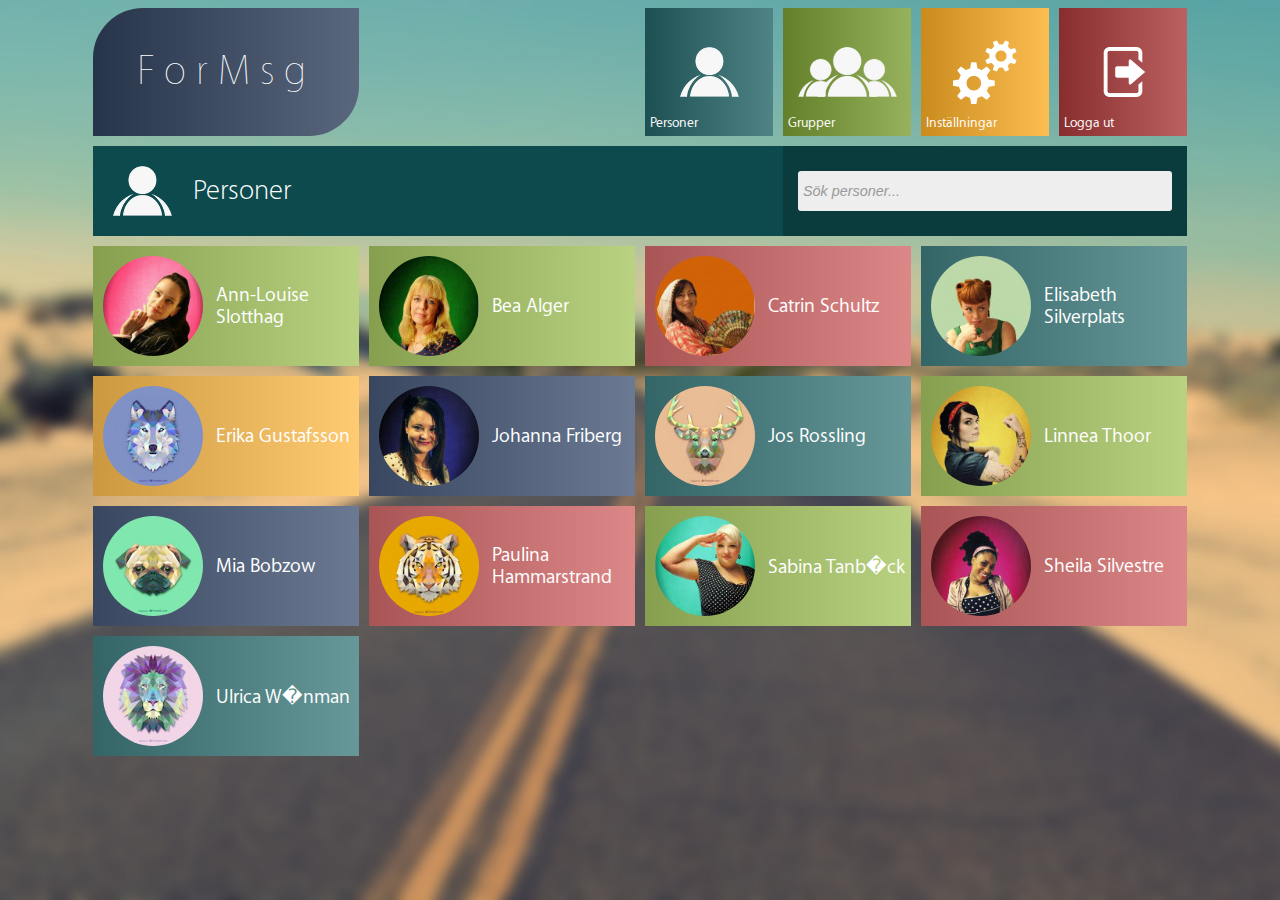
==== commit 3f65250e: "Added new way to display messages as a test" ====
--- a/WebContent/zzz.html
+++ b/WebContent/zzz.html
@@ -12,6 +12,11 @@
 <script src="resources/jquery-1.10.2.min.js"></script>
 <script src="resources/masonry.pkgd.min.js"></script>
 <script src="js/ezmsg.js"></script>
+<style>
+.me .profile {
+	background-image: url(p/3f6fb455-27a3-4edb-8d25-5009050d4467.jpg);
+}
+</style>
 </head>
 <body>
 	<div class="content">
@@ -19,13 +24,15 @@
 			<div class="m-item square color-1-0 w2 logo">
 				<div class="fulltext">ForMsg</div>
 			</div>
-			<div class="m-item square button color-2-0 persons skip-3 action-slide" data-slide-id="slider-persons">
+			<div class="m-item square button color-2-0 persons skip-2 action-slide" data-slide-id="slider-persons">
 				<div>Personer</div>
 			</div>
 			<div class="m-item square button color-3-0 groups action-slide" data-slide-id="slider-groups">
 				<div>Grupper</div>
 			</div>
-			<!--  				<div class="m-item square button color-4-0 settings action-slide" data-slide-id="slider-settings"><div>Inställningar</div></div> -->
+			<div class="m-item square button color-4-0 settings action-slide" data-slide-id="slider-settings">
+				<div>Inställningar</div>
+			</div>
 			<div class="m-item square button color-5-0 logout">
 				<div>Logga ut</div>
 			</div>
@@ -39,66 +46,86 @@
 						Personer
 						<form class="form-wrapper cf">
 							<input type="text" placeholder="Sök personer..." required class="contracting-search-field search-default">
-							<button type="submit">Rensa</button>
+							<button type="reset">Rensa</button>
 						</form>
 					</div>
-					<div class="m-item profile color-1-2" id="p-a450278e-241e-4206-b3cf-ace05911a7da">
-						<div class="clickTarget">
-						<img class="round margin" src="p/3f6fb455-27a3-4edb-8d25-5009050d4467.jpg" alt="An-Cii Hult">
-						<h3>An-Cii Hult</h3>
-						</div>
-					</div>
 					<div class="m-item profile color-3-2" id="p-64ce7298-5330-497b-80c8-24613d970517">
-						<img class="round margin" src="p/1a76a869-2bea-4d3a-8cc1-167838b16751.jpg" alt="Ann-Louise Slotthag">
-						<h3>Ann-Louise Slotthag</h3>
+						<div class="clickTarget">
+							<img class="round margin" src="p/1a76a869-2bea-4d3a-8cc1-167838b16751.jpg" alt="Ann-Louise Slotthag">
+							<h3>Ann-Louise Slotthag</h3>
+						</div>
 					</div>
 					<div class="m-item profile color-3-2" id="p-7413379e-66e2-4748-a0a5-8432d54ec380">
-						<img class="round margin" src="p/f3bc271f-5248-43d7-bcfb-cc2fadc77442.jpg" alt="Bea Alger">
-						<h3>Bea Alger</h3>
+						<div class="clickTarget">
+							<img class="round margin" src="p/f3bc271f-5248-43d7-bcfb-cc2fadc77442.jpg" alt="Bea Alger">
+							<h3>Bea Alger</h3>
+						</div>
 					</div>
 					<div class="m-item profile color-5-2" id="p-9765862e-268a-4465-a238-3c7b7373d438">
-						<img class="round margin" src="p/00b0ac4c-19df-48fb-bcdb-37871c68152a.jpg" alt="Catrin Schultz">
-						<h3>Catrin Schultz</h3>
+						<div class="clickTarget">
+							<img class="round margin" src="p/00b0ac4c-19df-48fb-bcdb-37871c68152a.jpg" alt="Catrin Schultz">
+							<h3>Catrin Schultz</h3>
+						</div>
 					</div>
 					<div class="m-item profile color-2-2" id="p-30212293-442e-46e1-ad41-f341d7d0a809">
-						<img class="round margin" src="p/0d50f162-9da5-46fc-a6aa-7e7b13196b47.jpg" alt="Elisabeth Silverplats">
-						<h3>Elisabeth Silverplats</h3>
+						<div class="clickTarget">
+							<img class="round margin" src="p/0d50f162-9da5-46fc-a6aa-7e7b13196b47.jpg" alt="Elisabeth Silverplats">
+							<h3>Elisabeth Silverplats</h3>
+						</div>
 					</div>
 					<div class="m-item profile color-4-2" id="p-282d21c6-696d-45fa-a8ab-f1abcf8615e1">
-						<img class="round margin" src="p/default01.jpg" alt="Erika Gustafsson">
-						<h3>Erika Gustafsson</h3>
+						<div class="clickTarget">
+							<img class="round margin" src="p/default01.jpg" alt="Erika Gustafsson">
+							<h3>Erika Gustafsson</h3>
+						</div>
 					</div>
 					<div class="m-item profile color-1-2" id="p-74e7da80-51df-4aca-a1c5-ffefaa8a5347">
-						<img class="round margin" src="p/ceddb0f6-cd6a-4320-a087-c70ba1a3664f.jpg" alt="Johanna Friberg">
-						<h3>Johanna Friberg</h3>
+						<div class="clickTarget">
+							<img class="round margin" src="p/ceddb0f6-cd6a-4320-a087-c70ba1a3664f.jpg" alt="Johanna Friberg">
+							<h3>Johanna Friberg</h3>
+						</div>
 					</div>
 					<div class="m-item profile color-2-2" id="p-c0911e78-be7a-478b-8aae-c7994d71aa14">
-						<img class="round margin" src="p/default02.jpg" alt="Jos Rossling">
-						<h3>Jos Rossling</h3>
+						<div class="clickTarget">
+							<img class="round margin" src="p/default02.jpg" alt="Jos Rossling">
+							<h3>Jos Rossling</h3>
+						</div>
 					</div>
 					<div class="m-item profile color-3-2" id="p-162fbea2-a0bf-4744-9716-2f265eddbeab">
-						<img class="round margin" src="p/1e95aaea-f5b2-44bc-a2bd-294d4be11f54.jpg" alt="Linnea Thoor">
-						<h3>Linnea Thoor</h3>
+						<div class="clickTarget">
+							<img class="round margin" src="p/1e95aaea-f5b2-44bc-a2bd-294d4be11f54.jpg" alt="Linnea Thoor">
+							<h3>Linnea Thoor</h3>
+						</div>
 					</div>
 					<div class="m-item profile color-1-2" id="p-49c66b88-4bc2-411b-a34a-58adff48ed2c">
-						<img class="round margin" src="p/default03.jpg" alt="Mia Bobzow">
-						<h3>Mia Bobzow</h3>
+						<div class="clickTarget">
+							<img class="round margin" src="p/default03.jpg" alt="Mia Bobzow">
+							<h3>Mia Bobzow</h3>
+						</div>
 					</div>
 					<div class="m-item profile color-5-2" id="p-d94d9bf3-b082-417f-949a-3283c025f64d">
-						<img class="round margin" src="p/default04.jpg" alt="Paulina Hammarstrand">
-						<h3>Paulina Hammarstrand</h3>
+						<div class="clickTarget">
+							<img class="round margin" src="p/default04.jpg" alt="Paulina Hammarstrand">
+							<h3>Paulina Hammarstrand</h3>
+						</div>
 					</div>
 					<div class="m-item profile color-3-2" id="p-5b1504f6-5dc0-4539-9881-d850f4d59ae5">
-						<img class="round margin" src="p/cd7dcba3-af2c-4461-bf5b-9e00ea324081.jpg" alt="Sabina Tanbäck">
-						<h3>Sabina Tanbäck</h3>
+						<div class="clickTarget">
+							<img class="round margin" src="p/cd7dcba3-af2c-4461-bf5b-9e00ea324081.jpg" alt="Sabina Tanb�ck">
+							<h3>Sabina Tanb�ck</h3>
+						</div>
 					</div>
 					<div class="m-item profile color-5-2" id="p-a096b041-96ac-49c9-a6db-ad28f499eb91">
-						<img class="round margin" src="p/969e3102-d695-47c1-a59f-fcac5d57c871.jpg" alt="Sheila Silvestre">
-						<h3>Sheila Silvestre</h3>
+						<div class="clickTarget">
+							<img class="round margin" src="p/969e3102-d695-47c1-a59f-fcac5d57c871.jpg" alt="Sheila Silvestre">
+							<h3>Sheila Silvestre</h3>
+						</div>
 					</div>
 					<div class="m-item profile color-2-2" id="p-0d2e1b1e-2298-4d6d-810c-70ab83fbd647">
-						<img class="round margin" src="p/default05.jpg" alt="Ulrica Wänman">
-						<h3>Ulrica Wänman</h3>
+						<div class="clickTarget">
+							<img class="round margin" src="p/default05.jpg" alt="Ulrica W�nman">
+							<h3>Ulrica W�nman</h3>
+						</div>
 					</div>
 				</div>
 			</div>
@@ -108,7 +135,7 @@
 						Grupper
 						<form class="form-wrapper cf">
 							<input type="text" placeholder="Sök grupper..." required class="contracting-search-field search-default">
-							<button type="submit">Rensa</button>
+							<button type="reset">Rensa</button>
 						</form>
 					</div>
 					<div class="m-item color-4-3 w4">
@@ -182,7 +209,7 @@
 						</div>
 					</div>
 					<div class="m-item color-5-3 w4">
-						<div class="fulltext">Mamas Retro Gårdsten</div>
+						<div class="fulltext">Mamas Retro G�rdsten</div>
 					</div>
 					<div class="m-item square button members color-5-2" data-id="g-29d08eb6-a3ad-49b4-8f88-0b88c519f4bb" data-slide-id="slider-members-29d08eb6-a3ad-49b4-8f88-0b88c519f4bb">
 						<div>Medlemmar</div>
@@ -255,7 +282,7 @@
 			</div>
 			<div class="slider-tab slider-settings">
 				<div class="js-masonry" data-masonry-options='{ "columnWidth": 128, "itemSelector": ".m-item", "gutter": 10 }'>
-					<div class="m-item color-4-1 wf header">Inställningar</div>
+					<div class="m-item color-4-3 wf header">Inställningar</div>
 				</div>
 			</div>
 		</div>
--- a/WebContent/css/ezmsg.css
+++ b/WebContent/css/ezmsg.css
@@ -63,6 +63,7 @@
 	-moz-border-radius: 50%;
 	-webkit-border-radius: 50%;
 	border-radius: 50%;
+	overflow: hidden;
 }
 
 .margin {
@@ -155,6 +156,7 @@
 	padding: 10px;
 	margin: 0;
 }
+
 .m-item>.slider .header {
 	font-size: 1.2em;
 	font-weight: 400;
@@ -252,7 +254,7 @@
 	overflow-y: scroll !important;
 }
 
-.loader-target > .profile {
+.loader-target>.profile {
 	width: 261px;
 	display: inline-block;
 	margin: 10px 0 0 10px;
@@ -268,60 +270,67 @@
 	display: none;
 	background: url(../img/o-FFFFFF-0.5.png);
 	color: #000;
-	border-top: 1px solid #000;
+	border-top: 1px solid #999;
 	width: 100%;
 }
 
 .message-area .messages {
 	overflow: scroll;
 	height: calc(100% - 64px);
+	padding-left: 10px;
+}
+
+.message-area .messages > div {
+	padding-top: 10px;
+}
+
+.message-area .messages > div > div {
+	float: left;
+}
+
+.message-area .messages .me,.message-area .messages .them {
+	width: 42px;
+	height: 32px;
+}
+
+.message-area .messages .me .profile,.message-area .messages .them .profile {
+	width: 32px;
+	height: 32px;
+	background-size: 32px;
+}
+
+.message-area .messages .me {
+	background-image: url(../img/arrow-left.png);
+	background-repeat: no-repeat;
+	background-position: right 10px;
+}
+
+.message-area .messages .text {
+	width: calc(100% - 52px);
+	background-color: #FFF;
+	-webkit-border-radius: 3px;
+	-moz-border-radius: 3px;
+	border-radius: 3px;
+	padding: 10px;
+}
+
+.message-area .messages .text .name {
+	font-weight: 700;
+	margin-bottom: 5px;
+}
+
+.message-area .messages .text .name .time {
+	color: #CCC;
+	margin-left: 20px;
 }
 
 .message-area .send-area {
 	height: 64px;
-	border-top: 1px solid #777;
-}
-
-.message-area .send-area > div {
-	float: left;
-	height: 100%;
-}
-
-.message-area .send-area .text-area {
-	background-color: #FFF;
-	padding: 10px;
-	cursor: text;
-	width: calc(100% - 64px);
-}
-
-.message-area .send-area .text-area textarea {
-	border: none;
-	width: 100%;
-	height: 100%;
-	resize: none;
-}
-
-.message-area .send-area .send-button {
-	width: 64px;
-	cursor: pointer;
-	background-image: url(../img/icon-message.png);
-	background-repeat: no-repeat;
-	background-position: 50% 50%;
-}
-
-.message-area .messages .them {
-	padding: 10px;
-}
-
-.message-area .messages .me {
-	background: url(../img/o-FFFFFF-0.5.png);
-	padding: 10px;
 }
 
 /*
  * EFFECTS
  */
-  
 .m-item .overlay {
 	width: 100%;
 	height: 100%;
@@ -338,126 +347,200 @@
 	background-image: url(../img/o-000000-0.5.png);
 }
 
-.message-area .send-area .text-area textarea {
+/*
+ * BOXES
+ */
+.info,.success,.error,.warning,.tip,.secure,.message,.download,.purchase,.print {
+	margin: 20px 50px;
+	padding: 10px;
+	-webkit-border-radius: 3px;
+	-moz-border-radius: 3px;
+	border-radius: 3px;
+}
+
+.info h4,.success h4,.error h4,.warning h4,.tip h4,.secure h4,.message h4,.download h4,.purchase h4,.print h4 {
+	margin: 5px 5px 5px 80px;
+	padding: 0;
+	font-size: 1.4em;
+}
+
+.info p,.success p,.error p,.warning p,.tip p,.secure p,.message p,.download p,.purchase p,.print p {
+	font-size: 1.2em;
 	color: #000;
-}
-
-.message-area .send-area .text-area textarea:focus {
-	outline: none;
-	border: none;
-}
-
-/*
- * BOXES
- */
-.info,.success,.error,.warning,.tip,.secure,.message,.download,.purchase,.print{margin:20px 50px; padding:10px;-webkit-border-radius: 3px;-moz-border-radius: 3px;border-radius: 3px;}
-.info h4,.success h4,.error h4,.warning h4,.tip h4,.secure h4,.message h4,.download h4,.purchase h4,.print h4 { margin:5px 5px 5px 80px;padding:0; font-size:1.4em;}
-.info p,.success p,.error p,.warning p,.tip p,.secure p,.message p,.download p,.purchase p,.print p { font-size:1.2em; color:#000; margin:5px 5px 5px 80px; }
-.info{border:1px solid #0e7fad;color:#0e7fad;background:#c0e9fa url('../img/info-info.png') no-repeat; background-position:30px 20px;}
-.success{border:1px solid #4f8746;color:#4f8746;background:#d4ffcd url('../img/info-success.png') no-repeat; background-position:30px 20px;}
-.error{border:1px solid #641f1a;color:#641f1a;background:#ffd2d4 url('../img/info-error.png') no-repeat; background-position:30px 20px;}
-.warning{border:1px solid #9d9c49;color:#9d9c49;background:#fdfdcb url('../img/info-warning.png') no-repeat; background-position:30px 20px;}
-.tip{border:1px solid #c77d10;color:#c77d10;background:#f9d69e url('../img/info-tip.png') no-repeat; background-position:30px 20px;}
-.secure{border:1px solid #9638f1;color:#9638f1;background:#e5cefc url('../img/info-secure.png') no-repeat; background-position:30px 20px;}
-.message{border:1px solid #000;color:#000;background:#efefef url('../img/info-message.png') no-repeat; background-position:30px 20px;}
-.download{border:1px solid #04b5eb;color:#04b5eb;background:#f7f7f7 url('../img/info-download.png') no-repeat; background-position:30px 20px;}
-.purchase{border:1px solid #426164;color:#426164;background:#c2e1e3 url('../img/info-purchase.png') no-repeat; background-position:30px 20px;}
-.print{border:1px solid #3c4b5e;color:#3c4b5e;background:#c8d9e3 url('../img/info-print.png') no-repeat; background-position:30px 20px;}
+	margin: 5px 5px 5px 80px;
+}
+
+.info {
+	border: 1px solid #0e7fad;
+	color: #0e7fad;
+	background: #c0e9fa url('../img/info-info.png') no-repeat;
+	background-position: 30px 20px;
+}
+
+.success {
+	border: 1px solid #4f8746;
+	color: #4f8746;
+	background: #d4ffcd url('../img/info-success.png') no-repeat;
+	background-position: 30px 20px;
+}
+
+.error {
+	border: 1px solid #641f1a;
+	color: #641f1a;
+	background: #ffd2d4 url('../img/info-error.png') no-repeat;
+	background-position: 30px 20px;
+}
+
+.warning {
+	border: 1px solid #9d9c49;
+	color: #9d9c49;
+	background: #fdfdcb url('../img/info-warning.png') no-repeat;
+	background-position: 30px 20px;
+}
+
+.tip {
+	border: 1px solid #c77d10;
+	color: #c77d10;
+	background: #f9d69e url('../img/info-tip.png') no-repeat;
+	background-position: 30px 20px;
+}
+
+.secure {
+	border: 1px solid #9638f1;
+	color: #9638f1;
+	background: #e5cefc url('../img/info-secure.png') no-repeat;
+	background-position: 30px 20px;
+}
+
+.message {
+	border: 1px solid #000;
+	color: #000;
+	background: #efefef url('../img/info-message.png') no-repeat;
+	background-position: 30px 20px;
+}
+
+.download {
+	border: 1px solid #04b5eb;
+	color: #04b5eb;
+	background: #f7f7f7 url('../img/info-download.png') no-repeat;
+	background-position: 30px 20px;
+}
+
+.purchase {
+	border: 1px solid #426164;
+	color: #426164;
+	background: #c2e1e3 url('../img/info-purchase.png') no-repeat;
+	background-position: 30px 20px;
+}
+
+.print {
+	border: 1px solid #3c4b5e;
+	color: #3c4b5e;
+	background: #c8d9e3 url('../img/info-print.png') no-repeat;
+	background-position: 30px 20px;
+}
 
 /*
  * SEARCH
  */
-.cf:before, .cf:after{content:"";display:table;}
-.cf:after{clear:both;}
-.cf{zoom:1;}
+.cf:before,.cf:after {
+	content: "";
+	display: table;
+}
+
+.cf:after {
+	clear: both;
+}
+
+.cf {
+	zoom: 1;
+}
 
 .form-wrapper {
-    float: right;
-    padding: 25px 15px;
-    background: #444;
-    background: rgba(0,0,0,.2);
+	float: right;
+	padding: 25px 15px;
+	background: #444;
+	background: rgba(0, 0, 0, .2);
 }
 
 .form-wrapper input {
-    height: 20px;
-    padding: 10px 5px;
-    float: left;    
-    border: 0;
-    background: #eee;
-    font-size: 0.5em;      
+	height: 20px;
+	padding: 10px 5px;
+	float: left;
+	border: 0;
+	background: #eee;
+	font-size: 0.5em;
 }
 
 .search-default {
-    width: 364px;
-    border-radius: 3px 3px 3px 3px;
+	width: 364px;
+	border-radius: 3px 3px 3px 3px;
 }
 
 .search-edited {
-    width: 254px;
-    border-radius: 3px 0 0 3px !important
-}
- 
+	width: 254px;
+	border-radius: 3px 0 0 3px !important
+}
+
 .form-wrapper input:focus {
 	outline: 0;
-    background: #fff;
-    box-shadow: 0 0 2px rgba(0,0,0,.8) inset;
-}
- 
+	background: #fff;
+	box-shadow: 0 0 2px rgba(0, 0, 0, .8) inset;
+}
+
 .form-wrapper input::-webkit-input-placeholder {
-   color: #999;
-   font-weight: normal;
-   font-style: italic;
-}
- 
+	color: #999;
+	font-weight: normal;
+	font-style: italic;
+}
+
 .form-wrapper input:-moz-placeholder {
-    color: #999;
-    font-weight: normal;
-    font-style: italic;
-}
- 
+	color: #999;
+	font-weight: normal;
+	font-style: italic;
+}
+
 .form-wrapper input:-ms-input-placeholder {
-    color: #999;
-    font-weight: normal;
-    font-style: italic;
-}    
- 
+	color: #999;
+	font-weight: normal;
+	font-style: italic;
+}
+
 .form-wrapper button {
-    overflow: visible;
-    position: relative;
-    float: right;
-    border: 0;
-    padding: 0;
-    cursor: pointer;
-    height: 40px;
-    width: 110px;
-    color: #fff;
-    text-transform: uppercase;
-    border-radius: 0 3px 3px 0;      
-    text-shadow: 0 -1px 0 rgba(0, 0 ,0, .3);
-    font-size: 0.6em;
-    display: none;
-}   
-   
+	overflow: visible;
+	position: relative;
+	float: right;
+	border: 0;
+	padding: 0;
+	cursor: pointer;
+	height: 40px;
+	width: 110px;
+	color: #fff;
+	text-transform: uppercase;
+	border-radius: 0 3px 3px 0;
+	text-shadow: 0 -1px 0 rgba(0, 0, 0, .3);
+	font-size: 0.6em;
+	display: none;
+}
+
 .form-wrapper button:before {
-    content: '';
-    position: absolute;
-    border-width: 8px 8px 8px 0;
-    border-style: solid solid solid none;
-    top: 12px;
-    left: -6px;
-}
- 
-.form-wrapper button:hover:before{
-    border-right-color: #e54040;
-}
- 
-.form-wrapper button:focus:before,
-.form-wrapper button:active:before{
-        border-right-color: #c42f2f;
-}      
- 
+	content: '';
+	position: absolute;
+	border-width: 8px 8px 8px 0;
+	border-style: solid solid solid none;
+	top: 12px;
+	left: -6px;
+}
+
+.form-wrapper button:hover:before {
+	border-right-color: #e54040;
+}
+
+.form-wrapper button:focus:before,.form-wrapper button:active:before {
+	border-right-color: #c42f2f;
+}
+
 .form-wrapper button::-moz-focus-inner {
-    border: 0;
-    padding: 0;
-}
-  +	border: 0;
+	padding: 0;
+}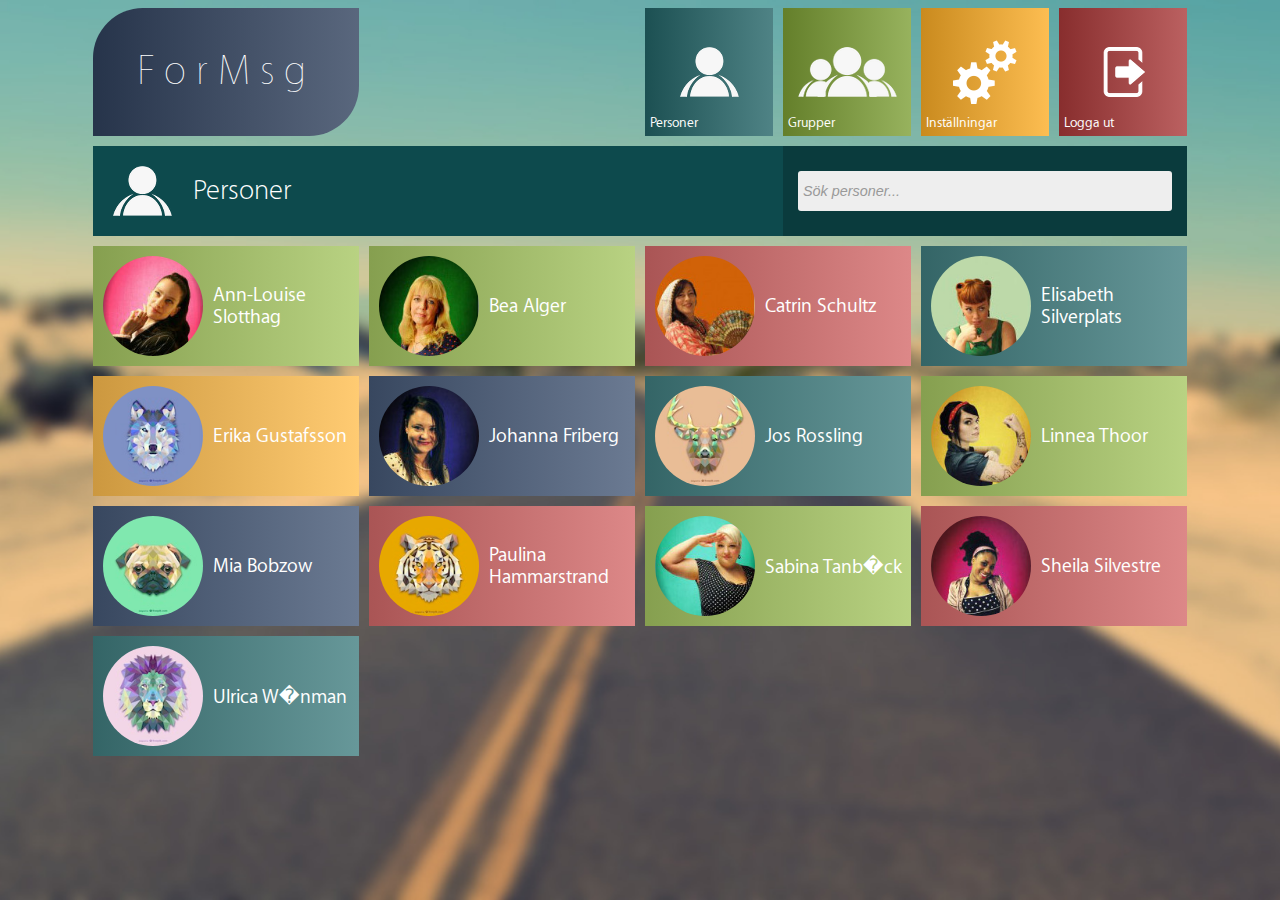
==== commit 2da1d7ad: "Fixed messagehandling with regards to loading messages" ====
--- a/WebContent/zzz.html
+++ b/WebContent/zzz.html
@@ -1,301 +1,52 @@
 
 <!DOCTYPE html>
 <html>
-<head>
-<meta http-equiv="Content-Type" content="text/html; charset=utf-8" />
-<title>ForMessage</title>
-<link rel="stylesheet" href="css/ezmsg-fonts.css">
-<link rel="stylesheet" href="css/badge.css">
-<link rel="stylesheet" href="css/ezmsg-colors-base.css">
-<link rel="stylesheet" href="css/ezmsg-colors-3.css">
-<link rel="stylesheet" href="css/ezmsg.css">
-<script src="resources/jquery-1.10.2.min.js"></script>
-<script src="resources/masonry.pkgd.min.js"></script>
-<script src="js/ezmsg.js"></script>
-<style>
-.me .profile {
-	background-image: url(p/3f6fb455-27a3-4edb-8d25-5009050d4467.jpg);
-}
-</style>
-</head>
-<body>
-	<div class="content">
-		<div class="js-masonry" data-masonry-options='{ "columnWidth": 128, "itemSelector": ".m-item", "gutter": 10 }'>
-			<div class="m-item square color-1-0 w2 logo">
-				<div class="fulltext">ForMsg</div>
-			</div>
-			<div class="m-item square button color-2-0 persons skip-2 action-slide" data-slide-id="slider-persons">
-				<div>Personer</div>
-			</div>
-			<div class="m-item square button color-3-0 groups action-slide" data-slide-id="slider-groups">
-				<div>Grupper</div>
-			</div>
-			<div class="m-item square button color-4-0 settings action-slide" data-slide-id="slider-settings">
-				<div>Inställningar</div>
-			</div>
-			<div class="m-item square button color-5-0 logout">
-				<div>Logga ut</div>
+	<head>
+		<meta http-equiv="Content-Type" content="text/html; charset=utf-8"/>
+		<title>ForMessage</title>
+		<link rel="stylesheet" href="css/ezmsg-fonts.css">
+		<link rel="stylesheet" href="css/badge.css">
+		<link rel="stylesheet" href="css/ezmsg-colors-base.css">
+		<link rel="stylesheet" href="css/ezmsg-colors-3.css">
+		<link rel="stylesheet" href="css/ezmsg.css">
+		<script src="resources/jquery-1.10.2.min.js"></script>
+		<script src="resources/masonry.pkgd.min.js"></script>
+		<script src="js/ezmsg.js"></script>
+<style>.me .profile { background-image: url(p/3f6fb455-27a3-4edb-8d25-5009050d4467.jpg);}</style>	</head>
+	<body>
+		<div class="content">
+			<div class="js-masonry" data-masonry-options='{ "columnWidth": 128, "itemSelector": ".m-item", "gutter": 10 }'>
+				<div class="m-item square color-1-0 w2 logo"><div class="fulltext">ForMsg</div></div>
+<div class="m-item square button color-2-0 persons skip-2 action-slide" data-slide-id="slider-persons"><div>Personer</div></div><div class="m-item square button color-3-0 groups action-slide" data-slide-id="slider-groups"><div>Grupper</div></div><div class="m-item square button color-4-0 settings action-slide" data-slide-id="slider-settings"><div>Inställningar</div></div>				<div class="m-item square button color-5-0 logout"><div>Logga ut</div></div>
 			</div>
 		</div>
-	</div>
-	<div class="content">
-		<div class="slider">
-			<div class="slider-tab slider-persons">
-				<div class="js-masonry" data-masonry-options='{ "columnWidth": 128, "itemSelector": ".m-item", "gutter": 10 }'>
-					<div class="m-item color-2-3 wf header header-persons">
-						Personer
-						<form class="form-wrapper cf">
-							<input type="text" placeholder="Sök personer..." required class="contracting-search-field search-default">
-							<button type="reset">Rensa</button>
-						</form>
-					</div>
-					<div class="m-item profile color-3-2" id="p-64ce7298-5330-497b-80c8-24613d970517">
-						<div class="clickTarget">
-							<img class="round margin" src="p/1a76a869-2bea-4d3a-8cc1-167838b16751.jpg" alt="Ann-Louise Slotthag">
-							<h3>Ann-Louise Slotthag</h3>
-						</div>
-					</div>
-					<div class="m-item profile color-3-2" id="p-7413379e-66e2-4748-a0a5-8432d54ec380">
-						<div class="clickTarget">
-							<img class="round margin" src="p/f3bc271f-5248-43d7-bcfb-cc2fadc77442.jpg" alt="Bea Alger">
-							<h3>Bea Alger</h3>
-						</div>
-					</div>
-					<div class="m-item profile color-5-2" id="p-9765862e-268a-4465-a238-3c7b7373d438">
-						<div class="clickTarget">
-							<img class="round margin" src="p/00b0ac4c-19df-48fb-bcdb-37871c68152a.jpg" alt="Catrin Schultz">
-							<h3>Catrin Schultz</h3>
-						</div>
-					</div>
-					<div class="m-item profile color-2-2" id="p-30212293-442e-46e1-ad41-f341d7d0a809">
-						<div class="clickTarget">
-							<img class="round margin" src="p/0d50f162-9da5-46fc-a6aa-7e7b13196b47.jpg" alt="Elisabeth Silverplats">
-							<h3>Elisabeth Silverplats</h3>
-						</div>
-					</div>
-					<div class="m-item profile color-4-2" id="p-282d21c6-696d-45fa-a8ab-f1abcf8615e1">
-						<div class="clickTarget">
-							<img class="round margin" src="p/default01.jpg" alt="Erika Gustafsson">
-							<h3>Erika Gustafsson</h3>
-						</div>
-					</div>
-					<div class="m-item profile color-1-2" id="p-74e7da80-51df-4aca-a1c5-ffefaa8a5347">
-						<div class="clickTarget">
-							<img class="round margin" src="p/ceddb0f6-cd6a-4320-a087-c70ba1a3664f.jpg" alt="Johanna Friberg">
-							<h3>Johanna Friberg</h3>
-						</div>
-					</div>
-					<div class="m-item profile color-2-2" id="p-c0911e78-be7a-478b-8aae-c7994d71aa14">
-						<div class="clickTarget">
-							<img class="round margin" src="p/default02.jpg" alt="Jos Rossling">
-							<h3>Jos Rossling</h3>
-						</div>
-					</div>
-					<div class="m-item profile color-3-2" id="p-162fbea2-a0bf-4744-9716-2f265eddbeab">
-						<div class="clickTarget">
-							<img class="round margin" src="p/1e95aaea-f5b2-44bc-a2bd-294d4be11f54.jpg" alt="Linnea Thoor">
-							<h3>Linnea Thoor</h3>
-						</div>
-					</div>
-					<div class="m-item profile color-1-2" id="p-49c66b88-4bc2-411b-a34a-58adff48ed2c">
-						<div class="clickTarget">
-							<img class="round margin" src="p/default03.jpg" alt="Mia Bobzow">
-							<h3>Mia Bobzow</h3>
-						</div>
-					</div>
-					<div class="m-item profile color-5-2" id="p-d94d9bf3-b082-417f-949a-3283c025f64d">
-						<div class="clickTarget">
-							<img class="round margin" src="p/default04.jpg" alt="Paulina Hammarstrand">
-							<h3>Paulina Hammarstrand</h3>
-						</div>
-					</div>
-					<div class="m-item profile color-3-2" id="p-5b1504f6-5dc0-4539-9881-d850f4d59ae5">
-						<div class="clickTarget">
-							<img class="round margin" src="p/cd7dcba3-af2c-4461-bf5b-9e00ea324081.jpg" alt="Sabina Tanb�ck">
-							<h3>Sabina Tanb�ck</h3>
-						</div>
-					</div>
-					<div class="m-item profile color-5-2" id="p-a096b041-96ac-49c9-a6db-ad28f499eb91">
-						<div class="clickTarget">
-							<img class="round margin" src="p/969e3102-d695-47c1-a59f-fcac5d57c871.jpg" alt="Sheila Silvestre">
-							<h3>Sheila Silvestre</h3>
-						</div>
-					</div>
-					<div class="m-item profile color-2-2" id="p-0d2e1b1e-2298-4d6d-810c-70ab83fbd647">
-						<div class="clickTarget">
-							<img class="round margin" src="p/default05.jpg" alt="Ulrica W�nman">
-							<h3>Ulrica W�nman</h3>
-						</div>
+		<div class="content">
+			<div class="slider">
+				<div class="slider-tab slider-persons">
+					<div class="js-masonry" data-masonry-options='{ "columnWidth": 128, "itemSelector": ".m-item", "gutter": 10 }'>
+						<div class="m-item color-2-3 wf header header-persons">Personer<form class="form-wrapper cf"><input type="text" placeholder="Sök personer..." required class="contracting-search-field search-default"><button type="reset">Rensa</button></form></div>
+<div class="m-item profile color-3-2" data-id="64ce7298-5330-497b-80c8-24613d970517"><div class="clickTarget"><img class="round margin" src="p/1a76a869-2bea-4d3a-8cc1-167838b16751.jpg" alt="Ann-Louise Slotthag"><h3>Ann-Louise Slotthag</h3></div></div><style>.p-64ce7298-5330-497b-80c8-24613d970517 { background-image: url(p/1a76a869-2bea-4d3a-8cc1-167838b16751.jpg);}</style><div class="m-item profile color-3-2" data-id="7413379e-66e2-4748-a0a5-8432d54ec380"><div class="clickTarget"><img class="round margin" src="p/f3bc271f-5248-43d7-bcfb-cc2fadc77442.jpg" alt="Bea Alger"><h3>Bea Alger</h3></div></div><style>.p-7413379e-66e2-4748-a0a5-8432d54ec380 { background-image: url(p/f3bc271f-5248-43d7-bcfb-cc2fadc77442.jpg);}</style><div class="m-item profile color-5-2" data-id="9765862e-268a-4465-a238-3c7b7373d438"><div class="clickTarget"><img class="round margin" src="p/00b0ac4c-19df-48fb-bcdb-37871c68152a.jpg" alt="Catrin Schultz"><h3>Catrin Schultz</h3></div></div><style>.p-9765862e-268a-4465-a238-3c7b7373d438 { background-image: url(p/00b0ac4c-19df-48fb-bcdb-37871c68152a.jpg);}</style><div class="m-item profile color-2-2" data-id="30212293-442e-46e1-ad41-f341d7d0a809"><div class="clickTarget"><img class="round margin" src="p/0d50f162-9da5-46fc-a6aa-7e7b13196b47.jpg" alt="Elisabeth Silverplats"><h3>Elisabeth Silverplats</h3></div></div><style>.p-30212293-442e-46e1-ad41-f341d7d0a809 { background-image: url(p/0d50f162-9da5-46fc-a6aa-7e7b13196b47.jpg);}</style><div class="m-item profile color-4-2" data-id="282d21c6-696d-45fa-a8ab-f1abcf8615e1"><div class="clickTarget"><img class="round margin" src="p/default01.jpg" alt="Erika Gustafsson"><h3>Erika Gustafsson</h3></div></div><style>.p-282d21c6-696d-45fa-a8ab-f1abcf8615e1 { background-image: url(p/default01.jpg);}</style><div class="m-item profile color-1-2" data-id="74e7da80-51df-4aca-a1c5-ffefaa8a5347"><div class="clickTarget"><img class="round margin" src="p/ceddb0f6-cd6a-4320-a087-c70ba1a3664f.jpg" alt="Johanna Friberg"><h3>Johanna Friberg</h3></div></div><style>.p-74e7da80-51df-4aca-a1c5-ffefaa8a5347 { background-image: url(p/ceddb0f6-cd6a-4320-a087-c70ba1a3664f.jpg);}</style><div class="m-item profile color-2-2" data-id="c0911e78-be7a-478b-8aae-c7994d71aa14"><div class="clickTarget"><img class="round margin" src="p/default02.jpg" alt="Jos Rossling"><h3>Jos Rossling</h3></div></div><style>.p-c0911e78-be7a-478b-8aae-c7994d71aa14 { background-image: url(p/default02.jpg);}</style><div class="m-item profile color-3-2" data-id="162fbea2-a0bf-4744-9716-2f265eddbeab"><div class="clickTarget"><img class="round margin" src="p/1e95aaea-f5b2-44bc-a2bd-294d4be11f54.jpg" alt="Linnea Thoor"><h3>Linnea Thoor</h3></div></div><style>.p-162fbea2-a0bf-4744-9716-2f265eddbeab { background-image: url(p/1e95aaea-f5b2-44bc-a2bd-294d4be11f54.jpg);}</style><div class="m-item profile color-1-2" data-id="49c66b88-4bc2-411b-a34a-58adff48ed2c"><div class="clickTarget"><img class="round margin" src="p/default03.jpg" alt="Mia Bobzow"><h3>Mia Bobzow</h3></div></div><style>.p-49c66b88-4bc2-411b-a34a-58adff48ed2c { background-image: url(p/default03.jpg);}</style><div class="m-item profile color-5-2" data-id="d94d9bf3-b082-417f-949a-3283c025f64d"><div class="clickTarget"><img class="round margin" src="p/default04.jpg" alt="Paulina Hammarstrand"><h3>Paulina Hammarstrand</h3></div></div><style>.p-d94d9bf3-b082-417f-949a-3283c025f64d { background-image: url(p/default04.jpg);}</style><div class="m-item profile color-3-2" data-id="5b1504f6-5dc0-4539-9881-d850f4d59ae5"><div class="clickTarget"><img class="round margin" src="p/cd7dcba3-af2c-4461-bf5b-9e00ea324081.jpg" alt="Sabina Tanb�ck"><h3>Sabina Tanb�ck</h3></div></div><style>.p-5b1504f6-5dc0-4539-9881-d850f4d59ae5 { background-image: url(p/cd7dcba3-af2c-4461-bf5b-9e00ea324081.jpg);}</style><div class="m-item profile color-5-2" data-id="a096b041-96ac-49c9-a6db-ad28f499eb91"><div class="clickTarget"><img class="round margin" src="p/969e3102-d695-47c1-a59f-fcac5d57c871.jpg" alt="Sheila Silvestre"><h3>Sheila Silvestre</h3></div></div><style>.p-a096b041-96ac-49c9-a6db-ad28f499eb91 { background-image: url(p/969e3102-d695-47c1-a59f-fcac5d57c871.jpg);}</style><div class="m-item profile color-2-2" data-id="0d2e1b1e-2298-4d6d-810c-70ab83fbd647"><div class="clickTarget"><img class="round margin" src="p/default05.jpg" alt="Ulrica W�nman"><h3>Ulrica W�nman</h3></div></div><style>.p-0d2e1b1e-2298-4d6d-810c-70ab83fbd647 { background-image: url(p/default05.jpg);}</style>					</div>
+				</div>
+				<div class="slider-tab slider-groups">
+					<div class="js-masonry" data-masonry-options='{ "columnWidth": 128, "itemSelector": ".m-item", "gutter": 10 }'>
+						<div class="m-item color-3-3 wf header header-groups">Grupper<form class="form-wrapper cf"><input type="text" placeholder="Sök grupper..." required class="contracting-search-field search-default"><button type="reset">Rensa</button></form></div>
+<div class="m-item color-4-3 w4"><div class="fulltext">forumSKILL</div></div><div class="m-item square button members color-4-2" data-id="g-7d85aa49-de7d-49a5-b253-41ca07fe7089" data-slide-id="slider-members-7d85aa49-de7d-49a5-b253-41ca07fe7089"><div>Medlemmar</div></div><div class="m-item square button documents color-4-2" data-id="g-7d85aa49-de7d-49a5-b253-41ca07fe7089" data-slide-id="slider-documents-7d85aa49-de7d-49a5-b253-41ca07fe7089"><div>Dokument</div></div><div class="m-item square button pictures color-4-2" data-id="g-7d85aa49-de7d-49a5-b253-41ca07fe7089" data-slide-id="slider-pictures-7d85aa49-de7d-49a5-b253-41ca07fe7089"><div>Bilder</div></div><div class="m-item square button videos color-4-2" data-id="g-7d85aa49-de7d-49a5-b253-41ca07fe7089" data-slide-id="slider-videos-7d85aa49-de7d-49a5-b253-41ca07fe7089"><div>Filmer</div></div><div class="m-item wf h0 scroll-y data color-4-2 g-7d85aa49-de7d-49a5-b253-41ca07fe7089"><div class="slider"><div class="slider-tab slider-members-7d85aa49-de7d-49a5-b253-41ca07fe7089 lazy-loading" data-contentUrl="load_content.php?content=members&groupId=7d85aa49-de7d-49a5-b253-41ca07fe7089"><div class="header">Medlemmar</div><div class="loader-target"></div></div><div class="slider-tab slider-documents-7d85aa49-de7d-49a5-b253-41ca07fe7089 lazy-loading" data-contentUrl="load_content.php?content=documents&groupId=7d85aa49-de7d-49a5-b253-41ca07fe7089"><div class="header">Dokument</div><div class="loader-target"></div></div><div class="slider-tab slider-pictures-7d85aa49-de7d-49a5-b253-41ca07fe7089 lazy-loading" data-contentUrl="load_content.php?content=pictures&groupId=7d85aa49-de7d-49a5-b253-41ca07fe7089"><div class="header">Bilder</div><div class="loader-target"></div></div><div class="slider-tab slider-videos-7d85aa49-de7d-49a5-b253-41ca07fe7089 lazy-loading" data-contentUrl="load_content.php?content=videos&groupId=7d85aa49-de7d-49a5-b253-41ca07fe7089"><div class="header">Filmer</div><div class="loader-target"></div></div></div></div><div class="m-item color-1-3 w4"><div class="fulltext">Mamas Retro Centrum</div></div><div class="m-item square button members color-1-2" data-id="g-49e6f2b3-b6c5-447c-8f79-e3baa07fa9ec" data-slide-id="slider-members-49e6f2b3-b6c5-447c-8f79-e3baa07fa9ec"><div>Medlemmar</div></div><div class="m-item square button documents color-1-2" data-id="g-49e6f2b3-b6c5-447c-8f79-e3baa07fa9ec" data-slide-id="slider-documents-49e6f2b3-b6c5-447c-8f79-e3baa07fa9ec"><div>Dokument</div></div><div class="m-item square button pictures color-1-2" data-id="g-49e6f2b3-b6c5-447c-8f79-e3baa07fa9ec" data-slide-id="slider-pictures-49e6f2b3-b6c5-447c-8f79-e3baa07fa9ec"><div>Bilder</div></div><div class="m-item square button videos color-1-2" data-id="g-49e6f2b3-b6c5-447c-8f79-e3baa07fa9ec" data-slide-id="slider-videos-49e6f2b3-b6c5-447c-8f79-e3baa07fa9ec"><div>Filmer</div></div><div class="m-item wf h0 scroll-y data color-1-2 g-49e6f2b3-b6c5-447c-8f79-e3baa07fa9ec"><div class="slider"><div class="slider-tab slider-members-49e6f2b3-b6c5-447c-8f79-e3baa07fa9ec lazy-loading" data-contentUrl="load_content.php?content=members&groupId=49e6f2b3-b6c5-447c-8f79-e3baa07fa9ec"><div class="header">Medlemmar</div><div class="loader-target"></div></div><div class="slider-tab slider-documents-49e6f2b3-b6c5-447c-8f79-e3baa07fa9ec lazy-loading" data-contentUrl="load_content.php?content=documents&groupId=49e6f2b3-b6c5-447c-8f79-e3baa07fa9ec"><div class="header">Dokument</div><div class="loader-target"></div></div><div class="slider-tab slider-pictures-49e6f2b3-b6c5-447c-8f79-e3baa07fa9ec lazy-loading" data-contentUrl="load_content.php?content=pictures&groupId=49e6f2b3-b6c5-447c-8f79-e3baa07fa9ec"><div class="header">Bilder</div><div class="loader-target"></div></div><div class="slider-tab slider-videos-49e6f2b3-b6c5-447c-8f79-e3baa07fa9ec lazy-loading" data-contentUrl="load_content.php?content=videos&groupId=49e6f2b3-b6c5-447c-8f79-e3baa07fa9ec"><div class="header">Filmer</div><div class="loader-target"></div></div></div></div><div class="m-item color-5-3 w4"><div class="fulltext">Mamas Retro G�rdsten</div></div><div class="m-item square button members color-5-2" data-id="g-29d08eb6-a3ad-49b4-8f88-0b88c519f4bb" data-slide-id="slider-members-29d08eb6-a3ad-49b4-8f88-0b88c519f4bb"><div>Medlemmar</div></div><div class="m-item square button documents color-5-2" data-id="g-29d08eb6-a3ad-49b4-8f88-0b88c519f4bb" data-slide-id="slider-documents-29d08eb6-a3ad-49b4-8f88-0b88c519f4bb"><div>Dokument</div></div><div class="m-item square button pictures color-5-2" data-id="g-29d08eb6-a3ad-49b4-8f88-0b88c519f4bb" data-slide-id="slider-pictures-29d08eb6-a3ad-49b4-8f88-0b88c519f4bb"><div>Bilder</div></div><div class="m-item square button videos color-5-2" data-id="g-29d08eb6-a3ad-49b4-8f88-0b88c519f4bb" data-slide-id="slider-videos-29d08eb6-a3ad-49b4-8f88-0b88c519f4bb"><div>Filmer</div></div><div class="m-item wf h0 scroll-y data color-5-2 g-29d08eb6-a3ad-49b4-8f88-0b88c519f4bb"><div class="slider"><div class="slider-tab slider-members-29d08eb6-a3ad-49b4-8f88-0b88c519f4bb lazy-loading" data-contentUrl="load_content.php?content=members&groupId=29d08eb6-a3ad-49b4-8f88-0b88c519f4bb"><div class="header">Medlemmar</div><div class="loader-target"></div></div><div class="slider-tab slider-documents-29d08eb6-a3ad-49b4-8f88-0b88c519f4bb lazy-loading" data-contentUrl="load_content.php?content=documents&groupId=29d08eb6-a3ad-49b4-8f88-0b88c519f4bb"><div class="header">Dokument</div><div class="loader-target"></div></div><div class="slider-tab slider-pictures-29d08eb6-a3ad-49b4-8f88-0b88c519f4bb lazy-loading" data-contentUrl="load_content.php?content=pictures&groupId=29d08eb6-a3ad-49b4-8f88-0b88c519f4bb"><div class="header">Bilder</div><div class="loader-target"></div></div><div class="slider-tab slider-videos-29d08eb6-a3ad-49b4-8f88-0b88c519f4bb lazy-loading" data-contentUrl="load_content.php?content=videos&groupId=29d08eb6-a3ad-49b4-8f88-0b88c519f4bb"><div class="header">Filmer</div><div class="loader-target"></div></div></div></div><div class="m-item color-2-3 w4"><div class="fulltext">Norma</div></div><div class="m-item square button members color-2-2" data-id="g-a5141cd1-4009-4db6-a853-9eebe97c26c5" data-slide-id="slider-members-a5141cd1-4009-4db6-a853-9eebe97c26c5"><div>Medlemmar</div></div><div class="m-item square button documents color-2-2" data-id="g-a5141cd1-4009-4db6-a853-9eebe97c26c5" data-slide-id="slider-documents-a5141cd1-4009-4db6-a853-9eebe97c26c5"><div>Dokument</div></div><div class="m-item square button pictures color-2-2" data-id="g-a5141cd1-4009-4db6-a853-9eebe97c26c5" data-slide-id="slider-pictures-a5141cd1-4009-4db6-a853-9eebe97c26c5"><div>Bilder</div></div><div class="m-item square button videos color-2-2" data-id="g-a5141cd1-4009-4db6-a853-9eebe97c26c5" data-slide-id="slider-videos-a5141cd1-4009-4db6-a853-9eebe97c26c5"><div>Filmer</div></div><div class="m-item wf h0 scroll-y data color-2-2 g-a5141cd1-4009-4db6-a853-9eebe97c26c5"><div class="slider"><div class="slider-tab slider-members-a5141cd1-4009-4db6-a853-9eebe97c26c5 lazy-loading" data-contentUrl="load_content.php?content=members&groupId=a5141cd1-4009-4db6-a853-9eebe97c26c5"><div class="header">Medlemmar</div><div class="loader-target"></div></div><div class="slider-tab slider-documents-a5141cd1-4009-4db6-a853-9eebe97c26c5 lazy-loading" data-contentUrl="load_content.php?content=documents&groupId=a5141cd1-4009-4db6-a853-9eebe97c26c5"><div class="header">Dokument</div><div class="loader-target"></div></div><div class="slider-tab slider-pictures-a5141cd1-4009-4db6-a853-9eebe97c26c5 lazy-loading" data-contentUrl="load_content.php?content=pictures&groupId=a5141cd1-4009-4db6-a853-9eebe97c26c5"><div class="header">Bilder</div><div class="loader-target"></div></div><div class="slider-tab slider-videos-a5141cd1-4009-4db6-a853-9eebe97c26c5 lazy-loading" data-contentUrl="load_content.php?content=videos&groupId=a5141cd1-4009-4db6-a853-9eebe97c26c5"><div class="header">Filmer</div><div class="loader-target"></div></div></div></div>					</div>
+				</div>
+				<div class="slider-tab slider-settings">
+					<div class="js-masonry" data-masonry-options='{ "columnWidth": 128, "itemSelector": ".m-item", "gutter": 10 }'>
+						<div class="m-item color-4-3 wf header">Inställningar</div>
 					</div>
 				</div>
 			</div>
-			<div class="slider-tab slider-groups">
-				<div class="js-masonry" data-masonry-options='{ "columnWidth": 128, "itemSelector": ".m-item", "gutter": 10 }'>
-					<div class="m-item color-3-3 wf header header-groups">
-						Grupper
-						<form class="form-wrapper cf">
-							<input type="text" placeholder="Sök grupper..." required class="contracting-search-field search-default">
-							<button type="reset">Rensa</button>
-						</form>
-					</div>
-					<div class="m-item color-4-3 w4">
-						<div class="fulltext">forumSKILL</div>
-					</div>
-					<div class="m-item square button members color-4-2" data-id="g-7d85aa49-de7d-49a5-b253-41ca07fe7089" data-slide-id="slider-members-7d85aa49-de7d-49a5-b253-41ca07fe7089">
-						<div>Medlemmar</div>
-					</div>
-					<div class="m-item square button documents color-4-2" data-id="g-7d85aa49-de7d-49a5-b253-41ca07fe7089" data-slide-id="slider-documents-7d85aa49-de7d-49a5-b253-41ca07fe7089">
-						<div>Dokument</div>
-					</div>
-					<div class="m-item square button pictures color-4-2" data-id="g-7d85aa49-de7d-49a5-b253-41ca07fe7089" data-slide-id="slider-pictures-7d85aa49-de7d-49a5-b253-41ca07fe7089">
-						<div>Bilder</div>
-					</div>
-					<div class="m-item square button videos color-4-2" data-id="g-7d85aa49-de7d-49a5-b253-41ca07fe7089" data-slide-id="slider-videos-7d85aa49-de7d-49a5-b253-41ca07fe7089">
-						<div>Filmer</div>
-					</div>
-					<div class="m-item wf h0 scroll-y data color-4-2 g-7d85aa49-de7d-49a5-b253-41ca07fe7089">
-						<div class="slider">
-							<div class="slider-tab slider-members-7d85aa49-de7d-49a5-b253-41ca07fe7089 lazy-loading" data-contentUrl="content.php?content=members&groupId=7d85aa49-de7d-49a5-b253-41ca07fe7089">
-								<div class="header">Medlemmar</div>
-								<div class="loader-target"></div>
-							</div>
-							<div class="slider-tab slider-documents-7d85aa49-de7d-49a5-b253-41ca07fe7089 lazy-loading" data-contentUrl="content.php?content=documents&groupId=7d85aa49-de7d-49a5-b253-41ca07fe7089">
-								<div class="header">Dokument</div>
-								<div class="loader-target"></div>
-							</div>
-							<div class="slider-tab slider-pictures-7d85aa49-de7d-49a5-b253-41ca07fe7089 lazy-loading" data-contentUrl="content.php?content=pictures&groupId=7d85aa49-de7d-49a5-b253-41ca07fe7089">
-								<div class="header">Bilder</div>
-								<div class="loader-target"></div>
-							</div>
-							<div class="slider-tab slider-videos-7d85aa49-de7d-49a5-b253-41ca07fe7089 lazy-loading" data-contentUrl="content.php?content=videos&groupId=7d85aa49-de7d-49a5-b253-41ca07fe7089">
-								<div class="header">Filmer</div>
-								<div class="loader-target"></div>
-							</div>
-						</div>
-					</div>
-					<div class="m-item color-1-3 w4">
-						<div class="fulltext">Mamas Retro Centrum</div>
-					</div>
-					<div class="m-item square button members color-1-2" data-id="g-49e6f2b3-b6c5-447c-8f79-e3baa07fa9ec" data-slide-id="slider-members-49e6f2b3-b6c5-447c-8f79-e3baa07fa9ec">
-						<div>Medlemmar</div>
-					</div>
-					<div class="m-item square button documents color-1-2" data-id="g-49e6f2b3-b6c5-447c-8f79-e3baa07fa9ec" data-slide-id="slider-documents-49e6f2b3-b6c5-447c-8f79-e3baa07fa9ec">
-						<div>Dokument</div>
-					</div>
-					<div class="m-item square button pictures color-1-2" data-id="g-49e6f2b3-b6c5-447c-8f79-e3baa07fa9ec" data-slide-id="slider-pictures-49e6f2b3-b6c5-447c-8f79-e3baa07fa9ec">
-						<div>Bilder</div>
-					</div>
-					<div class="m-item square button videos color-1-2" data-id="g-49e6f2b3-b6c5-447c-8f79-e3baa07fa9ec" data-slide-id="slider-videos-49e6f2b3-b6c5-447c-8f79-e3baa07fa9ec">
-						<div>Filmer</div>
-					</div>
-					<div class="m-item wf h0 scroll-y data color-1-2 g-49e6f2b3-b6c5-447c-8f79-e3baa07fa9ec">
-						<div class="slider">
-							<div class="slider-tab slider-members-49e6f2b3-b6c5-447c-8f79-e3baa07fa9ec lazy-loading" data-contentUrl="content.php?content=members&groupId=49e6f2b3-b6c5-447c-8f79-e3baa07fa9ec">
-								<div class="header">Medlemmar</div>
-								<div class="loader-target"></div>
-							</div>
-							<div class="slider-tab slider-documents-49e6f2b3-b6c5-447c-8f79-e3baa07fa9ec lazy-loading" data-contentUrl="content.php?content=documents&groupId=49e6f2b3-b6c5-447c-8f79-e3baa07fa9ec">
-								<div class="header">Dokument</div>
-								<div class="loader-target"></div>
-							</div>
-							<div class="slider-tab slider-pictures-49e6f2b3-b6c5-447c-8f79-e3baa07fa9ec lazy-loading" data-contentUrl="content.php?content=pictures&groupId=49e6f2b3-b6c5-447c-8f79-e3baa07fa9ec">
-								<div class="header">Bilder</div>
-								<div class="loader-target"></div>
-							</div>
-							<div class="slider-tab slider-videos-49e6f2b3-b6c5-447c-8f79-e3baa07fa9ec lazy-loading" data-contentUrl="content.php?content=videos&groupId=49e6f2b3-b6c5-447c-8f79-e3baa07fa9ec">
-								<div class="header">Filmer</div>
-								<div class="loader-target"></div>
-							</div>
-						</div>
-					</div>
-					<div class="m-item color-5-3 w4">
-						<div class="fulltext">Mamas Retro G�rdsten</div>
-					</div>
-					<div class="m-item square button members color-5-2" data-id="g-29d08eb6-a3ad-49b4-8f88-0b88c519f4bb" data-slide-id="slider-members-29d08eb6-a3ad-49b4-8f88-0b88c519f4bb">
-						<div>Medlemmar</div>
-					</div>
-					<div class="m-item square button documents color-5-2" data-id="g-29d08eb6-a3ad-49b4-8f88-0b88c519f4bb" data-slide-id="slider-documents-29d08eb6-a3ad-49b4-8f88-0b88c519f4bb">
-						<div>Dokument</div>
-					</div>
-					<div class="m-item square button pictures color-5-2" data-id="g-29d08eb6-a3ad-49b4-8f88-0b88c519f4bb" data-slide-id="slider-pictures-29d08eb6-a3ad-49b4-8f88-0b88c519f4bb">
-						<div>Bilder</div>
-					</div>
-					<div class="m-item square button videos color-5-2" data-id="g-29d08eb6-a3ad-49b4-8f88-0b88c519f4bb" data-slide-id="slider-videos-29d08eb6-a3ad-49b4-8f88-0b88c519f4bb">
-						<div>Filmer</div>
-					</div>
-					<div class="m-item wf h0 scroll-y data color-5-2 g-29d08eb6-a3ad-49b4-8f88-0b88c519f4bb">
-						<div class="slider">
-							<div class="slider-tab slider-members-29d08eb6-a3ad-49b4-8f88-0b88c519f4bb lazy-loading" data-contentUrl="content.php?content=members&groupId=29d08eb6-a3ad-49b4-8f88-0b88c519f4bb">
-								<div class="header">Medlemmar</div>
-								<div class="loader-target"></div>
-							</div>
-							<div class="slider-tab slider-documents-29d08eb6-a3ad-49b4-8f88-0b88c519f4bb lazy-loading" data-contentUrl="content.php?content=documents&groupId=29d08eb6-a3ad-49b4-8f88-0b88c519f4bb">
-								<div class="header">Dokument</div>
-								<div class="loader-target"></div>
-							</div>
-							<div class="slider-tab slider-pictures-29d08eb6-a3ad-49b4-8f88-0b88c519f4bb lazy-loading" data-contentUrl="content.php?content=pictures&groupId=29d08eb6-a3ad-49b4-8f88-0b88c519f4bb">
-								<div class="header">Bilder</div>
-								<div class="loader-target"></div>
-							</div>
-							<div class="slider-tab slider-videos-29d08eb6-a3ad-49b4-8f88-0b88c519f4bb lazy-loading" data-contentUrl="content.php?content=videos&groupId=29d08eb6-a3ad-49b4-8f88-0b88c519f4bb">
-								<div class="header">Filmer</div>
-								<div class="loader-target"></div>
-							</div>
-						</div>
-					</div>
-					<div class="m-item color-2-3 w4">
-						<div class="fulltext">Norma</div>
-					</div>
-					<div class="m-item square button members color-2-2" data-id="g-a5141cd1-4009-4db6-a853-9eebe97c26c5" data-slide-id="slider-members-a5141cd1-4009-4db6-a853-9eebe97c26c5">
-						<div>Medlemmar</div>
-					</div>
-					<div class="m-item square button documents color-2-2" data-id="g-a5141cd1-4009-4db6-a853-9eebe97c26c5" data-slide-id="slider-documents-a5141cd1-4009-4db6-a853-9eebe97c26c5">
-						<div>Dokument</div>
-					</div>
-					<div class="m-item square button pictures color-2-2" data-id="g-a5141cd1-4009-4db6-a853-9eebe97c26c5" data-slide-id="slider-pictures-a5141cd1-4009-4db6-a853-9eebe97c26c5">
-						<div>Bilder</div>
-					</div>
-					<div class="m-item square button videos color-2-2" data-id="g-a5141cd1-4009-4db6-a853-9eebe97c26c5" data-slide-id="slider-videos-a5141cd1-4009-4db6-a853-9eebe97c26c5">
-						<div>Filmer</div>
-					</div>
-					<div class="m-item wf h0 scroll-y data color-2-2 g-a5141cd1-4009-4db6-a853-9eebe97c26c5">
-						<div class="slider">
-							<div class="slider-tab slider-members-a5141cd1-4009-4db6-a853-9eebe97c26c5 lazy-loading" data-contentUrl="content.php?content=members&groupId=a5141cd1-4009-4db6-a853-9eebe97c26c5">
-								<div class="header">Medlemmar</div>
-								<div class="loader-target"></div>
-							</div>
-							<div class="slider-tab slider-documents-a5141cd1-4009-4db6-a853-9eebe97c26c5 lazy-loading" data-contentUrl="content.php?content=documents&groupId=a5141cd1-4009-4db6-a853-9eebe97c26c5">
-								<div class="header">Dokument</div>
-								<div class="loader-target"></div>
-							</div>
-							<div class="slider-tab slider-pictures-a5141cd1-4009-4db6-a853-9eebe97c26c5 lazy-loading" data-contentUrl="content.php?content=pictures&groupId=a5141cd1-4009-4db6-a853-9eebe97c26c5">
-								<div class="header">Bilder</div>
-								<div class="loader-target"></div>
-							</div>
-							<div class="slider-tab slider-videos-a5141cd1-4009-4db6-a853-9eebe97c26c5 lazy-loading" data-contentUrl="content.php?content=videos&groupId=a5141cd1-4009-4db6-a853-9eebe97c26c5">
-								<div class="header">Filmer</div>
-								<div class="loader-target"></div>
-							</div>
-						</div>
-					</div>
-				</div>
-			</div>
-			<div class="slider-tab slider-settings">
-				<div class="js-masonry" data-masonry-options='{ "columnWidth": 128, "itemSelector": ".m-item", "gutter": 10 }'>
-					<div class="m-item color-4-3 wf header">Inställningar</div>
+			<div id="hover"></div>
+		</div>
+		<div class="data" id="data-overlay">
+			<div class="overlay">
+				<div class="name"></div><div class="actions">
+					<span class="action-send" data-content="data-send"></span>
 				</div>
 			</div>
 		</div>
-		<div id="hover"></div>
-	</div>
-	<div class="data" id="data-overlay">
-		<div class="overlay">
-			<div class="name"></div>
-			<div class="actions">
-				<span class="action-send" data-content="data-send"></span>
-			</div>
-		</div>
-	</div>
-	<script src="js/ezmsg.js"></script>
-</body>
+		<script src="js/ezmsg.js"></script>
+	</body>
 </html>
--- a/WebContent/css/ezmsg.css
+++ b/WebContent/css/ezmsg.css
@@ -270,7 +270,6 @@
 	display: none;
 	background: url(../img/o-FFFFFF-0.5.png);
 	color: #000;
-	border-top: 1px solid #999;
 	width: 100%;
 }
 
@@ -281,7 +280,7 @@
 }
 
 .message-area .messages > div {
-	padding-top: 10px;
+	padding-top: 20px;
 }
 
 .message-area .messages > div > div {
@@ -289,6 +288,7 @@
 }
 
 .message-area .messages .me,.message-area .messages .them {
+	background-repeat: no-repeat;
 	width: 42px;
 	height: 32px;
 }
@@ -301,13 +301,19 @@
 
 .message-area .messages .me {
 	background-image: url(../img/arrow-left.png);
-	background-repeat: no-repeat;
 	background-position: right 10px;
+}
+
+.message-area .messages .them {
+	background-image: url(../img/arrow-right.png);
+	background-position: left 10px;
+	padding-left: 10px;
 }
 
 .message-area .messages .text {
 	width: calc(100% - 52px);
 	background-color: #FFF;
+	color: #666;
 	-webkit-border-radius: 3px;
 	-moz-border-radius: 3px;
 	border-radius: 3px;
@@ -317,6 +323,7 @@
 .message-area .messages .text .name {
 	font-weight: 700;
 	margin-bottom: 5px;
+	color: #000;
 }
 
 .message-area .messages .text .name .time {
